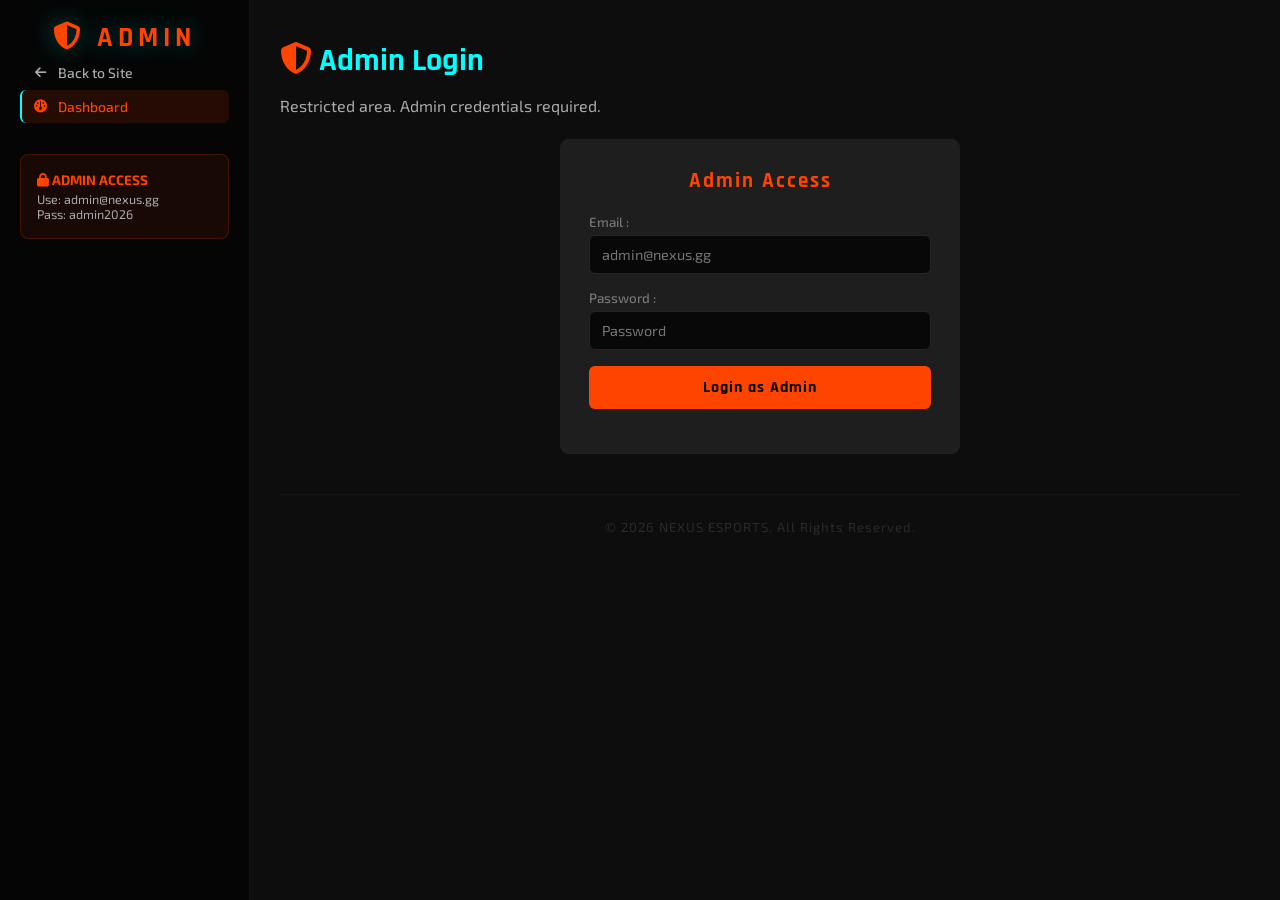
==== admin.html @ 05f13041 "Add files via upload" ====
<!DOCTYPE html>
<html lang="en">
<head>
    <meta charset="UTF-8">
    <meta name="viewport" content="width=device-width, initial-scale=1.0">
    <title>Admin Dashboard | NEXUS Esports</title>
    <link rel="stylesheet" href="styles.css">
    <link rel="stylesheet" href="https://cdnjs.cloudflare.com/ajax/libs/font-awesome/6.4.0/css/all.min.css">
    <style>
        /* Admin-specific sidebar override */
        .admin-nav {
            width: 250px;
            height: 100vh;
            position: fixed;
            left: 0; top: 0;
            background: #050505;
            padding: 20px;
            border-right: 1px solid #ff440020;
        }
        .admin-nav .logo { color: #ff4400; }
        .admin-nav .nav-links a { color: #aaa; }
        .admin-nav .nav-links a.active { background: #ff440020; color: #ff4400; }

        .admin-tabs {
            display: flex;
            gap: 8px;
            margin-bottom: 28px;
            flex-wrap: wrap;
        }
        .admin-tab-btn {
            padding: 9px 18px;
            border: 1px solid #ff4400;
            background: transparent;
            color: #ff4400;
            border-radius: 5px;
            cursor: pointer;
            font-size: 0.85rem;
            font-weight: bold;
            transition: all 0.2s;
        }
        .admin-tab-btn.active, .admin-tab-btn:hover {
            background: #ff4400;
            color: white;
        }
        .admin-panel { display: none; }
        .admin-panel.active { display: block; }

        .stat-grid {
            display: grid;
            grid-template-columns: repeat(auto-fit, minmax(160px, 1fr));
            gap: 16px;
            margin-bottom: 30px;
        }
        .stat-card {
            background: #1e1e1e;
            padding: 20px;
            border-radius: 8px;
            text-align: center;
            border-top: 3px solid #ff4400;
        }
        .stat-card .num { font-size: 2rem; color: #ff4400; font-weight: bold; }
        .stat-card .label { color: #aaa; font-size: 0.8rem; margin-top: 4px; }

        table {
            width: 100%;
            border-collapse: collapse;
            background: #1e1e1e;
            border-radius: 8px;
            overflow: hidden;
        }
        th {
            background: #ff440020;
            color: #ff4400;
            padding: 12px 16px;
            text-align: left;
            font-size: 0.85rem;
            text-transform: uppercase;
            letter-spacing: 0.5px;
        }
        td {
            padding: 12px 16px;
            border-bottom: 1px solid #2a2a2a;
            font-size: 0.9rem;
        }
        tr:last-child td { border-bottom: none; }
        tr:hover td { background: #252525; }

        .action-btn {
            padding: 5px 12px;
            border-radius: 4px;
            border: none;
            cursor: pointer;
            font-size: 0.8rem;
            font-weight: bold;
            margin-right: 4px;
        }
        .btn-edit { background: #0077ff; color: white; }
        .btn-delete { background: #ff4d4d; color: white; }
        .btn-view { background: #00aa55; color: white; }

        .admin-form {
            background: #1e1e1e;
            padding: 24px;
            border-radius: 8px;
            max-width: 600px;
            margin-top: 24px;
        }
        .admin-form h3 { margin-bottom: 18px; color: #ff4400; }

        .search-bar {
            display: flex;
            gap: 10px;
            margin-bottom: 16px;
        }
        .search-bar input {
            flex: 1;
            padding: 10px;
            border-radius: 5px;
            border: 1px solid #444;
            background: #222;
            color: white;
        }

        /* Chart bars */
        .bar-chart { margin-top: 16px; }
        .bar-row {
            display: flex;
            align-items: center;
            gap: 12px;
            margin-bottom: 12px;
        }
        .bar-label { width: 160px; color: #aaa; font-size: 0.85rem; flex-shrink: 0; }
        .bar-track { flex: 1; background: #2a2a2a; border-radius: 10px; height: 22px; position: relative; }
        .bar-fill { height: 100%; border-radius: 10px; background: linear-gradient(90deg, #ff4400, #ff8800); transition: width 1s ease; }
        .bar-val { width: 40px; text-align: right; color: #ff4400; font-weight: bold; font-size: 0.9rem; }

        .badge-status {
            padding: 3px 9px;
            border-radius: 20px;
            font-size: 0.75rem;
            font-weight: bold;
        }
        .s-active { background:#00ff8830; color:#00ff88; }
        .s-pending { background:#ffaa0030; color:#ffaa00; }
        .s-banned  { background:#ff4d4d30; color:#ff4d4d; }

        .upload-area {
            border: 2px dashed #ff4400;
            border-radius: 8px;
            padding: 30px;
            text-align: center;
            color: #aaa;
            margin-bottom: 16px;
            cursor: pointer;
            transition: background 0.2s;
        }
        .upload-area:hover { background: #ff440010; }
        .upload-area i { font-size: 2rem; color: #ff4400; display: block; margin-bottom: 10px; }
    </style>
</head>
<body>
    <nav class="sidebar admin-nav">
        <div class="logo"><i class="fa-solid fa-shield-halved"></i> ADMIN</div>
        <ul class="nav-links">
            <li><a href="index.html"><i class="fa-solid fa-arrow-left"></i> Back to Site</a></li>
            <li><a href="admin.html" class="active"><i class="fa-solid fa-gauge"></i> Dashboard</a></li>
        </ul>
        <div style="margin-top:30px;padding:16px;background:#ff440015;border-radius:8px;border:1px solid #ff440030;">
            <div style="color:#ff4400;font-weight:bold;font-size:0.85rem;"><i class="fa-solid fa-lock"></i> ADMIN ACCESS</div>
            <div style="color:#aaa;font-size:0.78rem;margin-top:4px;">Use: admin@nexus.gg<br>Pass: admin2026</div>
        </div>
    </nav>

    <main id="adminMain">
        <!-- login wall injected by JS if not admin -->
    </main>

    <script>
        const ADMIN_EMAIL = 'admin@nexus.gg';
        const ADMIN_PASS = 'admin2026';

        // Seed demo data if empty
        function seedData() {
            if (!localStorage.getItem('nexus_demo_seeded')) {
                localStorage.setItem('nexus_users', JSON.stringify([
                    { username: 'ProGamer99', email: 'demo@nexus.gg', password: 'nexus123', country: 'TN', games: ['Valorant','LoL'], skilllevel: 87 },
                    { username: 'SnipeKing', email: 'snipe@king.com', password: 'pass123', country: 'FR', games: ['CS'], skilllevel: 72 },
                    { username: 'FortMaster', email: 'fort@master.io', password: 'fort456', country: 'US', games: ['Fortnite'], skilllevel: 55 },
                    { username: 'MidlaneGod', email: 'mid@lane.gg', password: 'mid789', country: 'KR', games: ['LoL'], skilllevel: 94 },
                ]));
                localStorage.setItem('nexus_bookings', JSON.stringify([
                    { name: 'ProGamer99', email: 'demo@nexus.gg', tournament: 'Valorant Masters Tokyo', team: 'Alpha Squad', game: 'Valorant', date: '05/10/2026' },
                    { name: 'MidlaneGod', email: 'mid@lane.gg', tournament: 'MSI 2026', team: 'G2 Fan Team', game: 'League of Legends', date: '05/12/2026' },
                    { name: 'SnipeKing', email: 'snipe@king.com', tournament: 'CS Major 2026', team: 'Shadow', game: 'Counter-Strike', date: '05/14/2026' },
                ]));
                localStorage.setItem('nexus_orders', JSON.stringify([
                    { item: 'NEXUS Jersey', qty: 2, price: 34.99, email: 'demo@nexus.gg', address: 'Tunis, TN', date: '05/10/2026' },
                    { item: 'Pro Gaming Mouse', qty: 1, price: 79.99, email: 'snipe@king.com', address: 'Paris, FR', date: '05/11/2026' },
                    { item: 'NEXUS Headset', qty: 1, price: 89.99, email: 'fort@master.io', address: 'NYC, US', date: '05/13/2026' },
                    { item: 'VIP Tournament Pass', qty: 1, price: 199.99, email: 'mid@lane.gg', address: 'Seoul, KR', date: '05/15/2026' },
                ]));
                localStorage.setItem('nexus_products', JSON.stringify([
                    { id: 1, name: 'NEXUS Jersey', category: 'Apparel', price: 34.99, stock: 150, image: '👕' },
                    { id: 2, name: 'NEXUS Cap', category: 'Apparel', price: 19.99, stock: 200, image: '🧢' },
                    { id: 3, name: 'Pro Gaming Mouse', category: 'Hardware', price: 79.99, stock: 45, image: '🖱️' },
                    { id: 4, name: 'NEXUS Headset', category: 'Hardware', price: 89.99, stock: 30, image: '🎧' },
                    { id: 5, name: 'Mechanical Keyboard', category: 'Hardware', price: 119.99, stock: 20, image: '⌨️' },
                    { id: 6, name: 'VIP Tournament Pass', category: 'Passes', price: 199.99, stock: 100, image: '🏅' },
                ]));
                localStorage.setItem('nexus_demo_seeded', '1');
            }
        }

        seedData();

        const adminAuth = sessionStorage.getItem('nexus_admin');
        const mainEl = document.getElementById('adminMain');

        if (!adminAuth) {
            mainEl.innerHTML = `
                <h1><i class="fa-solid fa-shield-halved" style="color:#ff4400;"></i> Admin Login</h1>
                <p style="color:#aaa;">Restricted area. Admin credentials required.</p>
                <form style="max-width:400px;background:#1e1e1e;padding:28px;border-radius:8px;margin-top:24px;" onsubmit="adminLogin(event)">
                    <h2 style="color:#ff4400;text-align:center;margin-bottom:20px;">Admin Access</h2>
                    <label>Email :</label>
                    <input type="email" id="aEmail" placeholder="admin@nexus.gg" required>
                    <label>Password :</label>
                    <input type="password" id="aPass" placeholder="Password" required>
                    <div id="adminErr" style="display:none;color:#ff4d4d;margin-bottom:12px;padding:10px;background:#1e1e1e;border-left:3px solid #ff4d4d;border-radius:4px;">
                        <i class="fa-solid fa-triangle-exclamation"></i> Invalid credentials.
                    </div>
                    <input type="submit" value="Login as Admin" class="btn" style="width:100%;background:#ff4400;">
                </form>
                <footer style="margin-top:40px;">&copy; 2026 NEXUS ESPORTS. All Rights Reserved.</footer>
            `;
        } else {
            renderDashboard();
        }

        function adminLogin(e) {
            e.preventDefault();
            const email = document.getElementById('aEmail').value.trim();
            const pass = document.getElementById('aPass').value;
            if (email === ADMIN_EMAIL && pass === ADMIN_PASS) {
                sessionStorage.setItem('nexus_admin', '1');
                renderDashboard();
            } else {
                document.getElementById('adminErr').style.display = 'block';
            }
        }

        function renderDashboard() {
            const users = JSON.parse(localStorage.getItem('nexus_users') || '[]');
            const bookings = JSON.parse(localStorage.getItem('nexus_bookings') || '[]');
            const orders = JSON.parse(localStorage.getItem('nexus_orders') || '[]');
            const products = JSON.parse(localStorage.getItem('nexus_products') || '[]');

            const revenue = orders.reduce((s, o) => s + o.price * o.qty, 0).toFixed(2);

            mainEl.innerHTML = `
                <div style="display:flex;justify-content:space-between;align-items:center;margin-bottom:24px;flex-wrap:wrap;gap:12px;">
                    <h1><i class="fa-solid fa-gauge" style="color:#ff4400;"></i> Admin Dashboard</h1>
                    <button onclick="adminLogout()" style="background:transparent;border:1px solid #ff4d4d;color:#ff4d4d;padding:8px 18px;border-radius:5px;cursor:pointer;font-weight:bold;">
                        <i class="fa-solid fa-right-from-bracket"></i> Logout
                    </button>
                </div>

                <!-- Stats -->
                <div class="stat-grid">
                    <div class="stat-card"><div class="num">${users.length}</div><div class="label">Registered Users</div></div>
                    <div class="stat-card"><div class="num">${bookings.length}</div><div class="label">Reservations</div></div>
                    <div class="stat-card"><div class="num">${orders.length}</div><div class="label">Orders</div></div>
                    <div class="stat-card"><div class="num">$${revenue}</div><div class="label">Total Revenue</div></div>
                    <div class="stat-card"><div class="num">${products.length}</div><div class="label">Products</div></div>
                </div>

                <!-- Tabs -->
                <div class="admin-tabs">
                    <button class="admin-tab-btn active" onclick="switchAdmin('clients', this)"><i class="fa-solid fa-users"></i> Clients</button>
                    <button class="admin-tab-btn" onclick="switchAdmin('products', this)"><i class="fa-solid fa-box"></i> Products</button>
                    <button class="admin-tab-btn" onclick="switchAdmin('reservations', this)"><i class="fa-solid fa-ticket"></i> Reservations</button>
                    <button class="admin-tab-btn" onclick="switchAdmin('orders', this)"><i class="fa-solid fa-bag-shopping"></i> Orders</button>
                    <button class="admin-tab-btn" onclick="switchAdmin('stats', this)"><i class="fa-solid fa-chart-bar"></i> Statistics</button>
                </div>

                <!-- CLIENTS -->
                <div id="admin-clients" class="admin-panel active">
                    <div class="search-bar">
                        <input type="text" id="clientSearch" placeholder="Search clients..." oninput="filterTable('clientSearch','clientTable')">
                    </div>
                    <table>
                        <thead><tr><th>#</th><th>Username</th><th>Email</th><th>Country</th><th>Skill</th><th>Status</th><th>Actions</th></tr></thead>
                        <tbody id="clientTable">
                            ${users.map((u, i) => `
                                <tr>
                                    <td>${i+1}</td>
                                    <td><strong>${u.username}</strong></td>
                                    <td>${u.email}</td>
                                    <td>${u.country || '—'}</td>
                                    <td>${u.skilllevel || '—'}/100</td>
                                    <td><span class="badge-status s-active">Active</span></td>
                                    <td>
                                        <button class="action-btn btn-view" onclick="alert('User: ${u.username}\\nEmail: ${u.email}\\nCountry: ${u.country||'N/A'}\\nGames: ${(u.games||[]).join(', ')||'N/A'}\\nSkill: ${u.skilllevel||'N/A'}')"><i class="fa-solid fa-eye"></i></button>
                                        <button class="action-btn btn-delete" onclick="deleteUser(${i})"><i class="fa-solid fa-trash"></i></button>
                                    </td>
                                </tr>`).join('')}
                        </tbody>
                    </table>
                </div>

                <!-- PRODUCTS -->
                <div id="admin-products" class="admin-panel">
                    <button class="btn" style="background:#ff4400;margin-bottom:16px;" onclick="toggleProductForm()"><i class="fa-solid fa-plus"></i> Add Product</button>
                    <div id="productFormWrap" style="display:none;">
                        <div class="admin-form" style="margin-bottom:20px;">
                            <h3><i class="fa-solid fa-plus"></i> Add New Product</h3>
                            <label>Product Name :</label>
                            <input type="text" id="pName" placeholder="e.g. NEXUS Hoodie">
                            <label>Category :</label>
                            <select id="pCat"><option>Apparel</option><option>Hardware</option><option>Passes</option><option>Accessories</option></select>
                            <label>Price ($) :</label>
                            <input type="number" id="pPrice" placeholder="29.99" step="0.01" min="0">
                            <label>Stock :</label>
                            <input type="number" id="pStock" placeholder="100" min="0">
                            <label>Image / Icon :</label>
                            <div class="upload-area" onclick="document.getElementById('pFile').click()">
                                <i class="fa-solid fa-cloud-arrow-up"></i>
                                <span>Click to upload product image</span>
                                <input type="file" id="pFile" accept="image/*" style="display:none;" onchange="previewFile(this)">
                            </div>
                            <div id="filePreview"></div>
                            <button class="btn" style="background:#ff4400;" onclick="addProduct()">Save Product</button>
                        </div>
                    </div>
                    <table>
                        <thead><tr><th>#</th><th>Icon</th><th>Name</th><th>Category</th><th>Price</th><th>Stock</th><th>Actions</th></tr></thead>
                        <tbody id="productTable">
                            ${products.map((p, i) => `
                                <tr>
                                    <td>${i+1}</td>
                                    <td style="font-size:1.4rem;">${p.image}</td>
                                    <td><strong>${p.name}</strong></td>
                                    <td>${p.category}</td>
                                    <td style="color:cyan;">$${p.price.toFixed(2)}</td>
                                    <td>${p.stock}</td>
                                    <td>
                                        <button class="action-btn btn-delete" onclick="deleteProduct(${i})"><i class="fa-solid fa-trash"></i></button>
                                    </td>
                                </tr>`).join('')}
                        </tbody>
                    </table>
                </div>

                <!-- RESERVATIONS -->
                <div id="admin-reservations" class="admin-panel">
                    <div class="search-bar">
                        <input type="text" id="resSearch" placeholder="Search reservations..." oninput="filterTable('resSearch','resTable')">
                    </div>
                    <table>
                        <thead><tr><th>#</th><th>Name</th><th>Email</th><th>Tournament</th><th>Game</th><th>Team</th><th>Date</th><th>Actions</th></tr></thead>
                        <tbody id="resTable">
                            ${bookings.map((b, i) => `
                                <tr>
                                    <td>${i+1}</td>
                                    <td><strong>${b.name}</strong></td>
                                    <td>${b.email}</td>
                                    <td>${b.tournament}</td>
                                    <td>${b.game}</td>
                                    <td>${b.team}</td>
                                    <td>${b.date}</td>
                                    <td>
                                        <button class="action-btn btn-delete" onclick="deleteBooking(${i})"><i class="fa-solid fa-trash"></i></button>
                                    </td>
                                </tr>`).join('')}
                        </tbody>
                    </table>
                </div>

                <!-- ORDERS -->
                <div id="admin-orders" class="admin-panel">
                    <div class="search-bar">
                        <input type="text" id="ordSearch" placeholder="Search orders..." oninput="filterTable('ordSearch','ordTable')">
                    </div>
                    <table>
                        <thead><tr><th>#</th><th>Email</th><th>Item</th><th>Qty</th><th>Price</th><th>Total</th><th>Date</th><th>Status</th></tr></thead>
                        <tbody id="ordTable">
                            ${orders.map((o, i) => `
                                <tr>
                                    <td>${i+1}</td>
                                    <td>${o.email}</td>
                                    <td><strong>${o.item}</strong></td>
                                    <td>${o.qty}</td>
                                    <td>$${o.price.toFixed(2)}</td>
                                    <td style="color:cyan;">$${(o.price*o.qty).toFixed(2)}</td>
                                    <td>${o.date}</td>
                                    <td><span class="badge-status s-pending">Processing</span></td>
                                </tr>`).join('')}
                        </tbody>
                    </table>
                </div>

                <!-- STATISTICS -->
                <div id="admin-stats" class="admin-panel">
                    <div style="display:grid;grid-template-columns:repeat(auto-fit,minmax(300px,1fr));gap:24px;">
                        <div style="background:#1e1e1e;padding:24px;border-radius:8px;">
                            <h3 style="color:#ff4400;margin-bottom:16px;"><i class="fa-solid fa-gamepad"></i> Games Popularity</h3>
                            <div class="bar-chart">
                                ${buildBar('Valorant', countBookings(bookings,'Valorant'), bookings.length)}
                                ${buildBar('League of Legends', countBookings(bookings,'League of Legends'), bookings.length)}
                                ${buildBar('Counter-Strike', countBookings(bookings,'Counter-Strike'), bookings.length)}
                                ${buildBar('Fortnite', countBookings(bookings,'Fortnite'), bookings.length)}
                            </div>
                        </div>
                        <div style="background:#1e1e1e;padding:24px;border-radius:8px;">
                            <h3 style="color:#ff4400;margin-bottom:16px;"><i class="fa-solid fa-bag-shopping"></i> Top Products by Revenue</h3>
                            <div class="bar-chart">
                                ${buildProductBars(orders)}
                            </div>
                        </div>
                        <div style="background:#1e1e1e;padding:24px;border-radius:8px;">
                            <h3 style="color:#ff4400;margin-bottom:16px;"><i class="fa-solid fa-globe"></i> Users by Country</h3>
                            <div class="bar-chart">
                                ${buildCountryBars(users)}
                            </div>
                        </div>
                        <div style="background:#1e1e1e;padding:24px;border-radius:8px;">
                            <h3 style="color:#ff4400;margin-bottom:16px;"><i class="fa-solid fa-chart-line"></i> Summary</h3>
                            <table style="background:transparent;">
                                <tr><td style="color:#aaa;padding:8px 4px;">Total Users</td><td style="color:cyan;font-weight:bold;">${users.length}</td></tr>
                                <tr><td style="color:#aaa;padding:8px 4px;">Total Bookings</td><td style="color:cyan;font-weight:bold;">${bookings.length}</td></tr>
                                <tr><td style="color:#aaa;padding:8px 4px;">Total Orders</td><td style="color:cyan;font-weight:bold;">${orders.length}</td></tr>
                                <tr><td style="color:#aaa;padding:8px 4px;">Total Revenue</td><td style="color:cyan;font-weight:bold;">$${revenue}</td></tr>
                                <tr><td style="color:#aaa;padding:8px 4px;">Avg Order Value</td><td style="color:cyan;font-weight:bold;">$${orders.length ? (orders.reduce((s,o)=>s+o.price*o.qty,0)/orders.length).toFixed(2) : '0.00'}</td></tr>
                                <tr><td style="color:#aaa;padding:8px 4px;">Products Listed</td><td style="color:cyan;font-weight:bold;">${products.length}</td></tr>
                            </table>
                        </div>
                    </div>
                </div>

                <footer style="margin-top:40px;">&copy; 2026 NEXUS ESPORTS Admin Panel. All Rights Reserved.</footer>
            `;
        }

        function countBookings(bookings, game) {
            return bookings.filter(b => b.game && b.game.toLowerCase().includes(game.toLowerCase())).length;
        }

        function buildBar(label, val, total) {
            const pct = total > 0 ? Math.round((val / total) * 100) : 0;
            return `<div class="bar-row">
                <div class="bar-label">${label}</div>
                <div class="bar-track"><div class="bar-fill" style="width:${pct}%"></div></div>
                <div class="bar-val">${val}</div>
            </div>`;
        }

        function buildProductBars(orders) {
            const totals = {};
            orders.forEach(o => { totals[o.item] = (totals[o.item] || 0) + o.price * o.qty; });
            const max = Math.max(...Object.values(totals), 1);
            return Object.entries(totals).sort((a,b)=>b[1]-a[1]).slice(0,5).map(([name, val]) =>
                `<div class="bar-row">
                    <div class="bar-label" style="font-size:0.78rem;">${name}</div>
                    <div class="bar-track"><div class="bar-fill" style="width:${Math.round(val/max*100)}%"></div></div>
                    <div class="bar-val" style="font-size:0.8rem;">$${val.toFixed(0)}</div>
                </div>`
            ).join('') || '<p style="color:#aaa;">No orders yet.</p>';
        }

        function buildCountryBars(users) {
            const counts = {};
            users.forEach(u => { if(u.country) counts[u.country] = (counts[u.country]||0)+1; });
            const max = Math.max(...Object.values(counts), 1);
            return Object.entries(counts).sort((a,b)=>b[1]-a[1]).map(([c,v]) =>
                `<div class="bar-row">
                    <div class="bar-label">${c}</div>
                    <div class="bar-track"><div class="bar-fill" style="width:${Math.round(v/max*100)}%"></div></div>
                    <div class="bar-val">${v}</div>
                </div>`
            ).join('') || '<p style="color:#aaa;">No users yet.</p>';
        }

        function switchAdmin(tab, btn) {
            document.querySelectorAll('.admin-panel').forEach(p => p.classList.remove('active'));
            document.querySelectorAll('.admin-tab-btn').forEach(b => b.classList.remove('active'));
            document.getElementById('admin-' + tab).classList.add('active');
            btn.classList.add('active');
        }

        function filterTable(inputId, tableId) {
            const q = document.getElementById(inputId).value.toLowerCase();
            const rows = document.querySelectorAll(`#${tableId} tr`);
            rows.forEach(r => { r.style.display = r.textContent.toLowerCase().includes(q) ? '' : 'none'; });
        }

        function deleteUser(i) {
            if (!confirm('Delete this user?')) return;
            const users = JSON.parse(localStorage.getItem('nexus_users') || '[]');
            users.splice(i, 1);
            localStorage.setItem('nexus_users', JSON.stringify(users));
            renderDashboard();
        }

        function deleteBooking(i) {
            if (!confirm('Delete this reservation?')) return;
            const bookings = JSON.parse(localStorage.getItem('nexus_bookings') || '[]');
            bookings.splice(i, 1);
            localStorage.setItem('nexus_bookings', JSON.stringify(bookings));
            renderDashboard(); switchAdmin('reservations', document.querySelectorAll('.admin-tab-btn')[2]);
        }

        function toggleProductForm() {
            const w = document.getElementById('productFormWrap');
            w.style.display = w.style.display === 'none' ? 'block' : 'none';
        }

        function previewFile(input) {
            const file = input.files[0];
            if (file) {
                document.getElementById('filePreview').innerHTML = `<p style="color:#00ff88;margin-bottom:10px;"><i class="fa-solid fa-check"></i> File selected: ${file.name}</p>`;
            }
        }

        function addProduct() {
            const name = document.getElementById('pName').value.trim();
            const cat = document.getElementById('pCat').value;
            const price = parseFloat(document.getElementById('pPrice').value);
            const stock = parseInt(document.getElementById('pStock').value);
            if (!name || isNaN(price) || isNaN(stock)) { alert('Please fill in all fields.'); return; }
            const products = JSON.parse(localStorage.getItem('nexus_products') || '[]');
            products.push({ id: Date.now(), name, category: cat, price, stock, image: '📦' });
            localStorage.setItem('nexus_products', JSON.stringify(products));
            renderDashboard();
            switchAdmin('products', document.querySelectorAll('.admin-tab-btn')[1]);
        }

        function deleteProduct(i) {
            if (!confirm('Delete this product?')) return;
            const products = JSON.parse(localStorage.getItem('nexus_products') || '[]');
            products.splice(i, 1);
            localStorage.setItem('nexus_products', JSON.stringify(products));
            renderDashboard();
            switchAdmin('products', document.querySelectorAll('.admin-tab-btn')[1]);
        }

        function adminLogout() {
            sessionStorage.removeItem('nexus_admin');
            location.reload();
        }
    </script>
</body>
</html>
---- styles.css ----
@import url('https://fonts.googleapis.com/css2?family=Rajdhani:wght@400;500;600;700&family=Exo+2:wght@300;400;500;600&display=swap');

* { margin: 0; padding: 0; box-sizing: border-box; }

body {
    font-family: 'Exo 2', Arial, sans-serif;
    background: #0d0d0d;
    color: #e0e0e0;
}

/* ===========================
   SIDEBAR
=========================== */
.sidebar {
    width: 240px;
    height: 100vh;
    position: fixed;
    left: 0; top: 0;
    background: #070707;
    padding: 0;
    border-right: 1px solid #181818;
    display: flex;
    flex-direction: column;
    overflow-y: auto;
    z-index: 100;
}

.sidebar-header {
    padding: 20px 18px 14px;
    border-bottom: 1px solid #181818;
}

.logo {
    color: cyan;
    font-family: 'Rajdhani', sans-serif;
    font-size: 28px;
    font-weight: 700;
    letter-spacing: 5px;
    text-align: center;
    text-shadow: 0 0 24px rgba(0,255,255,0.35);
}

.logo-sub {
    text-align: center;
    font-size: 0.6rem;
    color: #333;
    letter-spacing: 3px;
    margin-top: 2px;
    text-transform: uppercase;
}

.nav-section { padding: 10px 12px 4px; }

.nav-section-label {
    font-size: 0.58rem;
    letter-spacing: 2.5px;
    text-transform: uppercase;
    color: #2a2a2a;
    font-weight: 700;
    padding: 0 8px;
    margin-bottom: 4px;
    font-family: 'Rajdhani', sans-serif;
}

.nav-links { list-style: none; }
.nav-links li { margin-bottom: 1px; }

.nav-links a {
    display: flex;
    align-items: center;
    gap: 10px;
    color: #666;
    text-decoration: none;
    padding: 8px 10px;
    border-radius: 6px;
    font-size: 0.87rem;
    font-weight: 500;
    transition: all 0.15s;
    border-left: 2px solid transparent;
}

.nav-links a i { width: 16px; text-align: center; font-size: 0.82rem; flex-shrink: 0; }

.nav-links a:hover { background: #121212; color: #bbb; }

.nav-links a.active {
    background: rgba(0,255,255,0.07);
    color: cyan;
    border-left: 2px solid cyan;
}

.nav-divider { height: 1px; background: #141414; margin: 6px 12px; }

.sidebar-footer {
    margin-top: auto;
    padding: 12px 18px;
    border-top: 1px solid #141414;
    font-size: 0.75rem;
    color: #2a2a2a;
    text-align: center;
}

/* ===========================
   MAIN
=========================== */
main { margin-left: 240px; padding: 40px; min-height: 100vh; }

.hero {
    background: linear-gradient(rgba(0,0,0,0.78), rgba(0,0,0,0.78)),
                url('assets/esports_hero_bg.png') center/cover no-repeat;
    padding: 90px 40px;
    text-align: center;
    margin: -40px -40px 40px -40px;
    position: relative;
}
.hero::after {
    content: '';
    position: absolute;
    bottom: 0; left: 0; right: 0;
    height: 2px;
    background: linear-gradient(90deg, transparent, cyan, transparent);
}
.hero h1 {
    font-family: 'Rajdhani', sans-serif;
    color: cyan;
    font-size: 2.8rem;
    letter-spacing: 6px;
    margin-bottom: 15px;
    text-shadow: 0 0 40px rgba(0,255,255,0.25);
}

h1, h2, h3 { font-family: 'Rajdhani', sans-serif; color: cyan; margin-bottom: 15px; }
p { margin-bottom: 10px; color: #aaa; }

.grid { display: grid; grid-template-columns: repeat(auto-fit, minmax(250px, 1fr)); gap: 20px; }

.card {
    background: #111;
    padding: 20px;
    border-radius: 8px;
    text-align: center;
    border: 1px solid #1a1a1a;
    transition: border-color 0.2s;
}
.card:hover { border-color: #2a2a2a; }
.card img { width: 100%; max-height: 120px; object-fit: contain; }
.card video { width: 100%; height: 220px; object-fit: cover; background: black; border-radius: 4px; }
.card h3 { margin-top: 15px; font-size: 1rem; }

form {
    max-width: 600px;
    margin: 30px auto;
    background: #0f0f0f;
    padding: 28px;
    border-radius: 10px;
    border: 1px solid #1e1e1e;
}
form h2 { text-align: center; color: cyan; margin-bottom: 22px; font-size: 1.3rem; letter-spacing: 2px; }

label { display: block; margin-bottom: 5px; color: #777; font-weight: 500; font-size: 0.84rem; }

input, textarea, select {
    width: 100%;
    padding: 10px 12px;
    margin-bottom: 16px;
    border-radius: 6px;
    border: 1px solid #242424;
    background: #080808;
    color: #e0e0e0;
    font-family: 'Exo 2', sans-serif;
    font-size: 0.9rem;
    transition: border-color 0.2s;
}
input:focus, textarea:focus, select:focus { outline: none; border-color: rgba(0,255,255,0.25); }

input[type="submit"], .btn {
    background: cyan;
    color: #000;
    font-family: 'Rajdhani', sans-serif;
    font-weight: 700;
    font-size: 1rem;
    letter-spacing: 1px;
    border: none;
    padding: 11px 20px;
    border-radius: 6px;
    cursor: pointer;
    transition: all 0.2s;
    text-decoration: none;
    display: inline-block;
}
input[type="submit"]:hover, .btn:hover { background: #fff; }

.player-row { display: flex; align-items: center; margin: 12px 0; gap: 15px; }
.player-row img { width: 70px; height: 70px; border-radius: 50%; object-fit: cover; border: 2px solid cyan; }

footer { text-align: center; padding: 24px; margin-top: 50px; color: #2a2a2a; border-top: 1px solid #141414; font-size: 0.82rem; letter-spacing: 1px; }
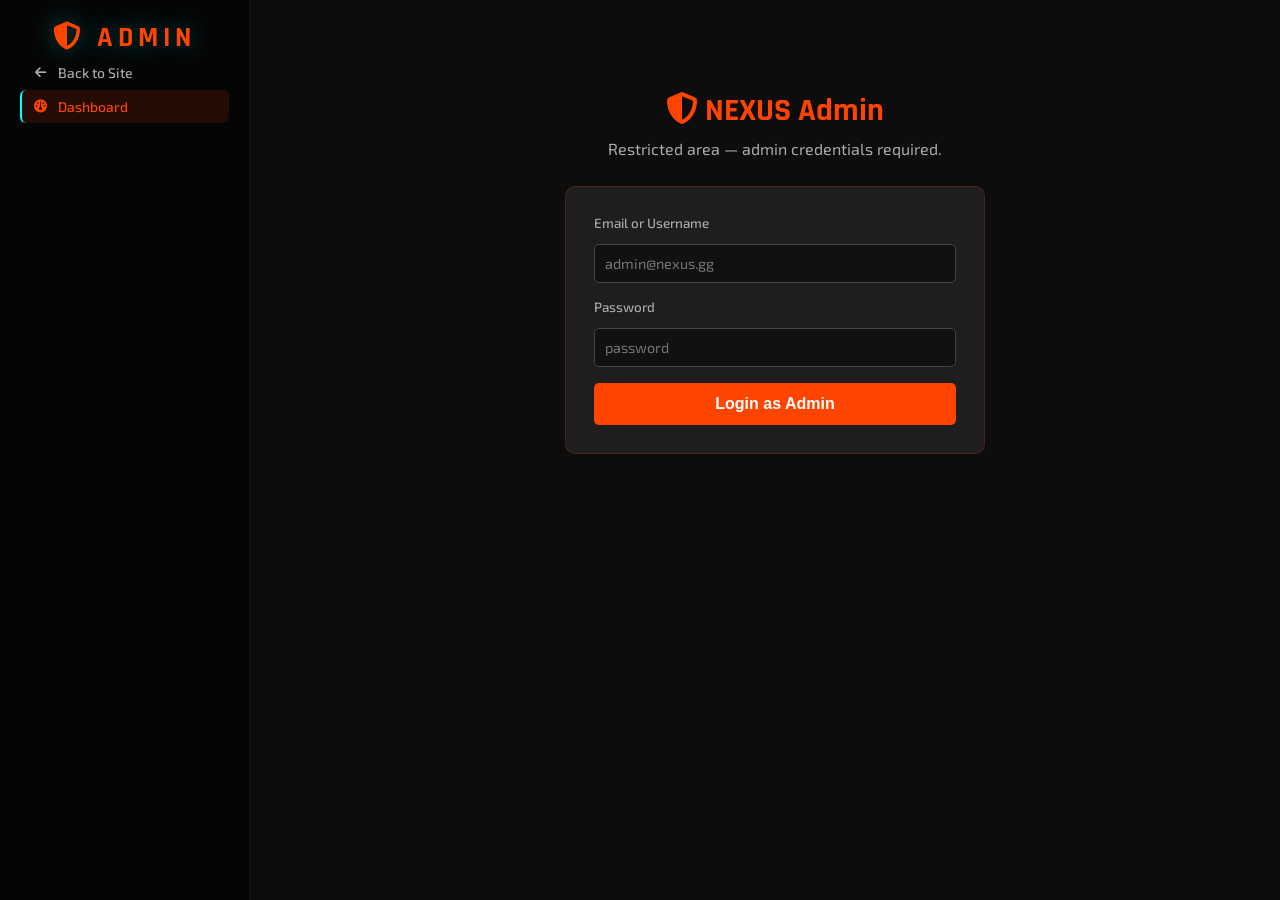
==== commit fbf0dc36: "Replace with final version" ====
--- a/admin.html
+++ b/admin.html
@@ -7,546 +7,652 @@
     <link rel="stylesheet" href="styles.css">
     <link rel="stylesheet" href="https://cdnjs.cloudflare.com/ajax/libs/font-awesome/6.4.0/css/all.min.css">
     <style>
-        /* Admin-specific sidebar override */
         .admin-nav {
-            width: 250px;
-            height: 100vh;
-            position: fixed;
-            left: 0; top: 0;
-            background: #050505;
-            padding: 20px;
-            border-right: 1px solid #ff440020;
+            width: 250px; height: 100vh; position: fixed; left: 0; top: 0;
+            background: #050505; padding: 20px; border-right: 1px solid #ff440020;
         }
         .admin-nav .logo { color: #ff4400; }
         .admin-nav .nav-links a { color: #aaa; }
         .admin-nav .nav-links a.active { background: #ff440020; color: #ff4400; }
-
-        .admin-tabs {
-            display: flex;
-            gap: 8px;
-            margin-bottom: 28px;
-            flex-wrap: wrap;
+        .admin-tabs { display: flex; gap: 8px; margin-bottom: 28px; flex-wrap: wrap; }
+        .admin-tab-btn {
+            padding: 9px 18px; border: 1px solid #ff4400; background: transparent;
+            color: #ff4400; border-radius: 5px; cursor: pointer; font-size: 0.85rem;
+            font-weight: bold; transition: all 0.2s;
         }
-        .admin-tab-btn {
-            padding: 9px 18px;
-            border: 1px solid #ff4400;
-            background: transparent;
-            color: #ff4400;
-            border-radius: 5px;
-            cursor: pointer;
-            font-size: 0.85rem;
-            font-weight: bold;
-            transition: all 0.2s;
-        }
-        .admin-tab-btn.active, .admin-tab-btn:hover {
-            background: #ff4400;
-            color: white;
-        }
+        .admin-tab-btn.active, .admin-tab-btn:hover { background: #ff4400; color: white; }
         .admin-panel { display: none; }
         .admin-panel.active { display: block; }
-
-        .stat-grid {
-            display: grid;
-            grid-template-columns: repeat(auto-fit, minmax(160px, 1fr));
-            gap: 16px;
-            margin-bottom: 30px;
-        }
-        .stat-card {
-            background: #1e1e1e;
-            padding: 20px;
-            border-radius: 8px;
-            text-align: center;
-            border-top: 3px solid #ff4400;
-        }
+        .stat-grid { display: grid; grid-template-columns: repeat(auto-fit, minmax(160px, 1fr)); gap: 16px; margin-bottom: 30px; }
+        .stat-card { background: #1e1e1e; padding: 20px; border-radius: 8px; text-align: center; border-top: 3px solid #ff4400; }
         .stat-card .num { font-size: 2rem; color: #ff4400; font-weight: bold; }
         .stat-card .label { color: #aaa; font-size: 0.8rem; margin-top: 4px; }
-
-        table {
-            width: 100%;
-            border-collapse: collapse;
-            background: #1e1e1e;
-            border-radius: 8px;
-            overflow: hidden;
-        }
-        th {
-            background: #ff440020;
-            color: #ff4400;
-            padding: 12px 16px;
-            text-align: left;
-            font-size: 0.85rem;
-            text-transform: uppercase;
-            letter-spacing: 0.5px;
-        }
-        td {
-            padding: 12px 16px;
-            border-bottom: 1px solid #2a2a2a;
-            font-size: 0.9rem;
-        }
+        table { width: 100%; border-collapse: collapse; background: #1e1e1e; border-radius: 8px; overflow: hidden; }
+        th { background: #ff440020; color: #ff4400; padding: 12px 16px; text-align: left; font-size: 0.85rem; text-transform: uppercase; letter-spacing: 0.5px; }
+        td { padding: 10px 16px; border-bottom: 1px solid #2a2a2a; font-size: 0.88rem; }
         tr:last-child td { border-bottom: none; }
         tr:hover td { background: #252525; }
-
-        .action-btn {
-            padding: 5px 12px;
-            border-radius: 4px;
-            border: none;
-            cursor: pointer;
-            font-size: 0.8rem;
-            font-weight: bold;
-            margin-right: 4px;
+        .action-btn { padding: 5px 12px; border-radius: 4px; border: none; cursor: pointer; font-size: 0.8rem; font-weight: bold; margin-right: 4px; }
+        .btn-edit   { background: #0077ff; color: white; }
+        .btn-delete { background: #ff4d4d; color: white; }
+        .btn-save   { background: #00aa55; color: white; }
+        .admin-form { background: #1e1e1e; padding: 24px; border-radius: 8px; max-width: 620px; margin-top: 24px; }
+        .admin-form h3 { margin-bottom: 18px; color: #ff4400; }
+        .admin-form label { display: block; margin-bottom: 4px; color: #aaa; font-size: 0.85rem; margin-top: 12px; }
+        .admin-form input, .admin-form select, .admin-form textarea {
+            width: 100%; padding: 10px; border-radius: 5px; border: 1px solid #444;
+            background: #222; color: white; box-sizing: border-box;
         }
-        .btn-edit { background: #0077ff; color: white; }
-        .btn-delete { background: #ff4d4d; color: white; }
-        .btn-view { background: #00aa55; color: white; }
-
-        .admin-form {
-            background: #1e1e1e;
-            padding: 24px;
-            border-radius: 8px;
-            max-width: 600px;
-            margin-top: 24px;
-        }
-        .admin-form h3 { margin-bottom: 18px; color: #ff4400; }
-
-        .search-bar {
-            display: flex;
-            gap: 10px;
-            margin-bottom: 16px;
-        }
-        .search-bar input {
-            flex: 1;
-            padding: 10px;
-            border-radius: 5px;
-            border: 1px solid #444;
-            background: #222;
-            color: white;
-        }
-
-        /* Chart bars */
+        .search-bar { display: flex; gap: 10px; margin-bottom: 16px; }
+        .search-bar input { flex: 1; padding: 10px; border-radius: 5px; border: 1px solid #444; background: #222; color: white; }
         .bar-chart { margin-top: 16px; }
-        .bar-row {
-            display: flex;
-            align-items: center;
-            gap: 12px;
-            margin-bottom: 12px;
-        }
+        .bar-row { display: flex; align-items: center; gap: 12px; margin-bottom: 12px; }
         .bar-label { width: 160px; color: #aaa; font-size: 0.85rem; flex-shrink: 0; }
-        .bar-track { flex: 1; background: #2a2a2a; border-radius: 10px; height: 22px; position: relative; }
-        .bar-fill { height: 100%; border-radius: 10px; background: linear-gradient(90deg, #ff4400, #ff8800); transition: width 1s ease; }
+        .bar-track { flex: 1; background: #2a2a2a; border-radius: 10px; height: 22px; }
+        .bar-fill { height: 100%; border-radius: 10px; background: linear-gradient(90deg, #ff4400, #ff8800); }
         .bar-val { width: 40px; text-align: right; color: #ff4400; font-weight: bold; font-size: 0.9rem; }
-
-        .badge-status {
-            padding: 3px 9px;
-            border-radius: 20px;
-            font-size: 0.75rem;
-            font-weight: bold;
-        }
-        .s-active { background:#00ff8830; color:#00ff88; }
-        .s-pending { background:#ffaa0030; color:#ffaa00; }
-        .s-banned  { background:#ff4d4d30; color:#ff4d4d; }
-
-        .upload-area {
-            border: 2px dashed #ff4400;
-            border-radius: 8px;
-            padding: 30px;
-            text-align: center;
-            color: #aaa;
-            margin-bottom: 16px;
-            cursor: pointer;
-            transition: background 0.2s;
-        }
-        .upload-area:hover { background: #ff440010; }
-        .upload-area i { font-size: 2rem; color: #ff4400; display: block; margin-bottom: 10px; }
+        .badge-status { padding: 3px 9px; border-radius: 20px; font-size: 0.75rem; font-weight: bold; }
+        .s-active    { background:#00ff8830; color:#00ff88; }
+        .s-pending   { background:#ffaa0030; color:#ffaa00; }
+        .s-banned    { background:#ff4d4d30; color:#ff4d4d; }
+        .s-processing{ background:#ffaa0030; color:#ffaa00; }
+        .s-shipped   { background:#0077ff30; color:#66aaff; }
+        .s-delivered { background:#00ff8830; color:#00ff88; }
+        .s-cancelled { background:#ff4d4d30; color:#ff4d4d; }
+        .toast { position:fixed; bottom:24px; right:24px; background:#1e1e1e; color:white; padding:14px 22px; border-radius:8px; border-left:4px solid #00ff88; z-index:9999; font-size:0.9rem; box-shadow:0 4px 20px #0008; display:none; }
+        .toast.err { border-color:#ff4d4d; }
+        .modal-bg { display:none; position:fixed; inset:0; background:#000a; z-index:1000; align-items:center; justify-content:center; }
+        .modal-bg.open { display:flex; }
+        .modal { background:#1a1a1a; border:1px solid #ff440040; border-radius:10px; padding:28px; width:560px; max-width:95vw; max-height:90vh; overflow-y:auto; }
+        .modal h3 { color:#ff4400; margin-bottom:18px; }
+        .modal label { display:block; margin-top:12px; margin-bottom:4px; color:#aaa; font-size:0.85rem; }
+        .modal input, .modal select, .modal textarea { width:100%; padding:10px; border-radius:5px; border:1px solid #444; background:#222; color:white; box-sizing:border-box; }
+        .modal-actions { display:flex; gap:10px; margin-top:20px; justify-content:flex-end; }
+        .spinner { display:inline-block; width:16px; height:16px; border:2px solid #ff4400; border-top-color:transparent; border-radius:50%; animation:spin 0.7s linear infinite; }
+        @keyframes spin { to{transform:rotate(360deg)} }
     </style>
 </head>
 <body>
-    <nav class="sidebar admin-nav">
-        <div class="logo"><i class="fa-solid fa-shield-halved"></i> ADMIN</div>
-        <ul class="nav-links">
-            <li><a href="index.html"><i class="fa-solid fa-arrow-left"></i> Back to Site</a></li>
-            <li><a href="admin.html" class="active"><i class="fa-solid fa-gauge"></i> Dashboard</a></li>
-        </ul>
-        <div style="margin-top:30px;padding:16px;background:#ff440015;border-radius:8px;border:1px solid #ff440030;">
-            <div style="color:#ff4400;font-weight:bold;font-size:0.85rem;"><i class="fa-solid fa-lock"></i> ADMIN ACCESS</div>
-            <div style="color:#aaa;font-size:0.78rem;margin-top:4px;">Use: admin@nexus.gg<br>Pass: admin2026</div>
+<nav class="sidebar admin-nav">
+    <div class="logo"><i class="fa-solid fa-shield-halved"></i> ADMIN</div>
+    <ul class="nav-links">
+        <li><a href="index.html"><i class="fa-solid fa-arrow-left"></i> Back to Site</a></li>
+        <li><a href="admin.html" class="active"><i class="fa-solid fa-gauge"></i> Dashboard</a></li>
+    </ul>
+</nav>
+
+<main id="adminMain" style="margin-left:270px;padding:30px;"></main>
+
+<div class="toast" id="toast"></div>
+
+<!-- MODAL -->
+<div class="modal-bg" id="modalBg">
+    <div class="modal" id="modalContent"></div>
+</div>
+
+<script>
+const API = 'api/';
+let currentTab = 'clients';
+
+/* ───── TOAST ───── */
+function toast(msg, err=false) {
+    const el = document.getElementById('toast');
+    el.textContent = msg;
+    el.className = 'toast' + (err?' err':'');
+    el.style.display = 'block';
+    setTimeout(()=>el.style.display='none', 3000);
+}
+
+/* ───── MODAL ───── */
+function openModal(html) {
+    document.getElementById('modalContent').innerHTML = html;
+    document.getElementById('modalBg').classList.add('open');
+}
+function closeModal() { document.getElementById('modalBg').classList.remove('open'); }
+document.getElementById('modalBg').addEventListener('click', e => { if(e.target===e.currentTarget) closeModal(); });
+
+/* ───── API helpers ───── */
+async function api(endpoint, method='GET', body=null) {
+    const opts = { method, headers: {'Content-Type':'application/json'} };
+    if (body) opts.body = JSON.stringify(body);
+    const r = await fetch(API + endpoint, opts);
+    return r.json();
+}
+
+/* ───── AUTH ───── */
+const SESSION_KEY = 'nexus_admin_session';
+
+function checkAuth() {
+    const s = sessionStorage.getItem(SESSION_KEY);
+    if (!s) { renderLogin(); return false; }
+    return true;
+}
+
+function renderLogin() {
+    document.getElementById('adminMain').innerHTML = `
+        <div style="max-width:420px;margin:60px auto;">
+            <h1 style="color:#ff4400;text-align:center;margin-bottom:8px;"><i class="fa-solid fa-shield-halved"></i> NEXUS Admin</h1>
+            <p style="color:#aaa;text-align:center;margin-bottom:28px;">Restricted area — admin credentials required.</p>
+            <div style="background:#1e1e1e;padding:28px;border-radius:10px;border:1px solid #ff440030;">
+                <label style="color:#aaa;">Email or Username</label>
+                <input id="aUser" type="text" placeholder="admin@nexus.gg" style="width:100%;padding:10px;background:#111;border:1px solid #444;border-radius:5px;color:white;margin:8px 0 16px;box-sizing:border-box;">
+                <label style="color:#aaa;">Password</label>
+                <input id="aPass" type="password" placeholder="password" style="width:100%;padding:10px;background:#111;border:1px solid #444;border-radius:5px;color:white;margin:8px 0 16px;box-sizing:border-box;">
+                <div id="loginErr" style="display:none;color:#ff4d4d;margin-bottom:12px;padding:10px;background:#ff4d4d10;border-left:3px solid #ff4d4d;border-radius:4px;font-size:0.9rem;">
+                    <i class="fa-solid fa-triangle-exclamation"></i> Invalid credentials.
+                </div>
+                <button onclick="doLogin()" style="width:100%;padding:12px;background:#ff4400;color:white;border:none;border-radius:5px;font-weight:bold;cursor:pointer;font-size:1rem;">
+                    Login as Admin
+                </button>
+            </div>
+        </div>`;
+    document.getElementById('aPass').addEventListener('keydown', e => { if(e.key==='Enter') doLogin(); });
+}
+
+async function doLogin() {
+    const user = document.getElementById('aUser').value.trim();
+    const pass = document.getElementById('aPass').value;
+    const r = await api('admin_login.php','POST',{username:user, password:pass});
+    if (r.success) {
+        sessionStorage.setItem(SESSION_KEY, JSON.stringify({username: r.username}));
+        renderDashboard();
+    } else {
+        document.getElementById('loginErr').style.display = 'block';
+    }
+}
+
+function adminLogout() {
+    sessionStorage.removeItem(SESSION_KEY);
+    renderLogin();
+}
+
+/* ───── DASHBOARD ───── */
+async function renderDashboard() {
+    const s = JSON.parse(sessionStorage.getItem(SESSION_KEY)||'{}');
+    document.getElementById('adminMain').innerHTML = `
+        <div style="display:flex;justify-content:space-between;align-items:center;margin-bottom:24px;flex-wrap:wrap;gap:12px;">
+            <h1><i class="fa-solid fa-gauge" style="color:#ff4400;"></i> Admin Dashboard</h1>
+            <div style="display:flex;align-items:center;gap:16px;">
+                <span style="color:#aaa;font-size:0.9rem;"><i class="fa-solid fa-user"></i> ${s.username||'Admin'}</span>
+                <button onclick="adminLogout()" style="background:transparent;border:1px solid #ff4d4d;color:#ff4d4d;padding:8px 18px;border-radius:5px;cursor:pointer;font-weight:bold;">
+                    <i class="fa-solid fa-right-from-bracket"></i> Logout
+                </button>
+            </div>
         </div>
-    </nav>
-
-    <main id="adminMain">
-        <!-- login wall injected by JS if not admin -->
-    </main>
-
-    <script>
-        const ADMIN_EMAIL = 'admin@nexus.gg';
-        const ADMIN_PASS = 'admin2026';
-
-        // Seed demo data if empty
-        function seedData() {
-            if (!localStorage.getItem('nexus_demo_seeded')) {
-                localStorage.setItem('nexus_users', JSON.stringify([
-                    { username: 'ProGamer99', email: 'demo@nexus.gg', password: 'nexus123', country: 'TN', games: ['Valorant','LoL'], skilllevel: 87 },
-                    { username: 'SnipeKing', email: 'snipe@king.com', password: 'pass123', country: 'FR', games: ['CS'], skilllevel: 72 },
-                    { username: 'FortMaster', email: 'fort@master.io', password: 'fort456', country: 'US', games: ['Fortnite'], skilllevel: 55 },
-                    { username: 'MidlaneGod', email: 'mid@lane.gg', password: 'mid789', country: 'KR', games: ['LoL'], skilllevel: 94 },
-                ]));
-                localStorage.setItem('nexus_bookings', JSON.stringify([
-                    { name: 'ProGamer99', email: 'demo@nexus.gg', tournament: 'Valorant Masters Tokyo', team: 'Alpha Squad', game: 'Valorant', date: '05/10/2026' },
-                    { name: 'MidlaneGod', email: 'mid@lane.gg', tournament: 'MSI 2026', team: 'G2 Fan Team', game: 'League of Legends', date: '05/12/2026' },
-                    { name: 'SnipeKing', email: 'snipe@king.com', tournament: 'CS Major 2026', team: 'Shadow', game: 'Counter-Strike', date: '05/14/2026' },
-                ]));
-                localStorage.setItem('nexus_orders', JSON.stringify([
-                    { item: 'NEXUS Jersey', qty: 2, price: 34.99, email: 'demo@nexus.gg', address: 'Tunis, TN', date: '05/10/2026' },
-                    { item: 'Pro Gaming Mouse', qty: 1, price: 79.99, email: 'snipe@king.com', address: 'Paris, FR', date: '05/11/2026' },
-                    { item: 'NEXUS Headset', qty: 1, price: 89.99, email: 'fort@master.io', address: 'NYC, US', date: '05/13/2026' },
-                    { item: 'VIP Tournament Pass', qty: 1, price: 199.99, email: 'mid@lane.gg', address: 'Seoul, KR', date: '05/15/2026' },
-                ]));
-                localStorage.setItem('nexus_products', JSON.stringify([
-                    { id: 1, name: 'NEXUS Jersey', category: 'Apparel', price: 34.99, stock: 150, image: '👕' },
-                    { id: 2, name: 'NEXUS Cap', category: 'Apparel', price: 19.99, stock: 200, image: '🧢' },
-                    { id: 3, name: 'Pro Gaming Mouse', category: 'Hardware', price: 79.99, stock: 45, image: '🖱️' },
-                    { id: 4, name: 'NEXUS Headset', category: 'Hardware', price: 89.99, stock: 30, image: '🎧' },
-                    { id: 5, name: 'Mechanical Keyboard', category: 'Hardware', price: 119.99, stock: 20, image: '⌨️' },
-                    { id: 6, name: 'VIP Tournament Pass', category: 'Passes', price: 199.99, stock: 100, image: '🏅' },
-                ]));
-                localStorage.setItem('nexus_demo_seeded', '1');
-            }
-        }
-
-        seedData();
-
-        const adminAuth = sessionStorage.getItem('nexus_admin');
-        const mainEl = document.getElementById('adminMain');
-
-        if (!adminAuth) {
-            mainEl.innerHTML = `
-                <h1><i class="fa-solid fa-shield-halved" style="color:#ff4400;"></i> Admin Login</h1>
-                <p style="color:#aaa;">Restricted area. Admin credentials required.</p>
-                <form style="max-width:400px;background:#1e1e1e;padding:28px;border-radius:8px;margin-top:24px;" onsubmit="adminLogin(event)">
-                    <h2 style="color:#ff4400;text-align:center;margin-bottom:20px;">Admin Access</h2>
-                    <label>Email :</label>
-                    <input type="email" id="aEmail" placeholder="admin@nexus.gg" required>
-                    <label>Password :</label>
-                    <input type="password" id="aPass" placeholder="Password" required>
-                    <div id="adminErr" style="display:none;color:#ff4d4d;margin-bottom:12px;padding:10px;background:#1e1e1e;border-left:3px solid #ff4d4d;border-radius:4px;">
-                        <i class="fa-solid fa-triangle-exclamation"></i> Invalid credentials.
-                    </div>
-                    <input type="submit" value="Login as Admin" class="btn" style="width:100%;background:#ff4400;">
-                </form>
-                <footer style="margin-top:40px;">&copy; 2026 NEXUS ESPORTS. All Rights Reserved.</footer>
-            `;
-        } else {
-            renderDashboard();
-        }
-
-        function adminLogin(e) {
-            e.preventDefault();
-            const email = document.getElementById('aEmail').value.trim();
-            const pass = document.getElementById('aPass').value;
-            if (email === ADMIN_EMAIL && pass === ADMIN_PASS) {
-                sessionStorage.setItem('nexus_admin', '1');
-                renderDashboard();
-            } else {
-                document.getElementById('adminErr').style.display = 'block';
-            }
-        }
-
-        function renderDashboard() {
-            const users = JSON.parse(localStorage.getItem('nexus_users') || '[]');
-            const bookings = JSON.parse(localStorage.getItem('nexus_bookings') || '[]');
-            const orders = JSON.parse(localStorage.getItem('nexus_orders') || '[]');
-            const products = JSON.parse(localStorage.getItem('nexus_products') || '[]');
-
-            const revenue = orders.reduce((s, o) => s + o.price * o.qty, 0).toFixed(2);
-
-            mainEl.innerHTML = `
-                <div style="display:flex;justify-content:space-between;align-items:center;margin-bottom:24px;flex-wrap:wrap;gap:12px;">
-                    <h1><i class="fa-solid fa-gauge" style="color:#ff4400;"></i> Admin Dashboard</h1>
-                    <button onclick="adminLogout()" style="background:transparent;border:1px solid #ff4d4d;color:#ff4d4d;padding:8px 18px;border-radius:5px;cursor:pointer;font-weight:bold;">
-                        <i class="fa-solid fa-right-from-bracket"></i> Logout
-                    </button>
-                </div>
-
-                <!-- Stats -->
-                <div class="stat-grid">
-                    <div class="stat-card"><div class="num">${users.length}</div><div class="label">Registered Users</div></div>
-                    <div class="stat-card"><div class="num">${bookings.length}</div><div class="label">Reservations</div></div>
-                    <div class="stat-card"><div class="num">${orders.length}</div><div class="label">Orders</div></div>
-                    <div class="stat-card"><div class="num">$${revenue}</div><div class="label">Total Revenue</div></div>
-                    <div class="stat-card"><div class="num">${products.length}</div><div class="label">Products</div></div>
-                </div>
-
-                <!-- Tabs -->
-                <div class="admin-tabs">
-                    <button class="admin-tab-btn active" onclick="switchAdmin('clients', this)"><i class="fa-solid fa-users"></i> Clients</button>
-                    <button class="admin-tab-btn" onclick="switchAdmin('products', this)"><i class="fa-solid fa-box"></i> Products</button>
-                    <button class="admin-tab-btn" onclick="switchAdmin('reservations', this)"><i class="fa-solid fa-ticket"></i> Reservations</button>
-                    <button class="admin-tab-btn" onclick="switchAdmin('orders', this)"><i class="fa-solid fa-bag-shopping"></i> Orders</button>
-                    <button class="admin-tab-btn" onclick="switchAdmin('stats', this)"><i class="fa-solid fa-chart-bar"></i> Statistics</button>
-                </div>
-
-                <!-- CLIENTS -->
-                <div id="admin-clients" class="admin-panel active">
-                    <div class="search-bar">
-                        <input type="text" id="clientSearch" placeholder="Search clients..." oninput="filterTable('clientSearch','clientTable')">
-                    </div>
-                    <table>
-                        <thead><tr><th>#</th><th>Username</th><th>Email</th><th>Country</th><th>Skill</th><th>Status</th><th>Actions</th></tr></thead>
-                        <tbody id="clientTable">
-                            ${users.map((u, i) => `
-                                <tr>
-                                    <td>${i+1}</td>
-                                    <td><strong>${u.username}</strong></td>
-                                    <td>${u.email}</td>
-                                    <td>${u.country || '—'}</td>
-                                    <td>${u.skilllevel || '—'}/100</td>
-                                    <td><span class="badge-status s-active">Active</span></td>
-                                    <td>
-                                        <button class="action-btn btn-view" onclick="alert('User: ${u.username}\\nEmail: ${u.email}\\nCountry: ${u.country||'N/A'}\\nGames: ${(u.games||[]).join(', ')||'N/A'}\\nSkill: ${u.skilllevel||'N/A'}')"><i class="fa-solid fa-eye"></i></button>
-                                        <button class="action-btn btn-delete" onclick="deleteUser(${i})"><i class="fa-solid fa-trash"></i></button>
-                                    </td>
-                                </tr>`).join('')}
-                        </tbody>
-                    </table>
-                </div>
-
-                <!-- PRODUCTS -->
-                <div id="admin-products" class="admin-panel">
-                    <button class="btn" style="background:#ff4400;margin-bottom:16px;" onclick="toggleProductForm()"><i class="fa-solid fa-plus"></i> Add Product</button>
-                    <div id="productFormWrap" style="display:none;">
-                        <div class="admin-form" style="margin-bottom:20px;">
-                            <h3><i class="fa-solid fa-plus"></i> Add New Product</h3>
-                            <label>Product Name :</label>
-                            <input type="text" id="pName" placeholder="e.g. NEXUS Hoodie">
-                            <label>Category :</label>
-                            <select id="pCat"><option>Apparel</option><option>Hardware</option><option>Passes</option><option>Accessories</option></select>
-                            <label>Price ($) :</label>
-                            <input type="number" id="pPrice" placeholder="29.99" step="0.01" min="0">
-                            <label>Stock :</label>
-                            <input type="number" id="pStock" placeholder="100" min="0">
-                            <label>Image / Icon :</label>
-                            <div class="upload-area" onclick="document.getElementById('pFile').click()">
-                                <i class="fa-solid fa-cloud-arrow-up"></i>
-                                <span>Click to upload product image</span>
-                                <input type="file" id="pFile" accept="image/*" style="display:none;" onchange="previewFile(this)">
-                            </div>
-                            <div id="filePreview"></div>
-                            <button class="btn" style="background:#ff4400;" onclick="addProduct()">Save Product</button>
-                        </div>
-                    </div>
-                    <table>
-                        <thead><tr><th>#</th><th>Icon</th><th>Name</th><th>Category</th><th>Price</th><th>Stock</th><th>Actions</th></tr></thead>
-                        <tbody id="productTable">
-                            ${products.map((p, i) => `
-                                <tr>
-                                    <td>${i+1}</td>
-                                    <td style="font-size:1.4rem;">${p.image}</td>
-                                    <td><strong>${p.name}</strong></td>
-                                    <td>${p.category}</td>
-                                    <td style="color:cyan;">$${p.price.toFixed(2)}</td>
-                                    <td>${p.stock}</td>
-                                    <td>
-                                        <button class="action-btn btn-delete" onclick="deleteProduct(${i})"><i class="fa-solid fa-trash"></i></button>
-                                    </td>
-                                </tr>`).join('')}
-                        </tbody>
-                    </table>
-                </div>
-
-                <!-- RESERVATIONS -->
-                <div id="admin-reservations" class="admin-panel">
-                    <div class="search-bar">
-                        <input type="text" id="resSearch" placeholder="Search reservations..." oninput="filterTable('resSearch','resTable')">
-                    </div>
-                    <table>
-                        <thead><tr><th>#</th><th>Name</th><th>Email</th><th>Tournament</th><th>Game</th><th>Team</th><th>Date</th><th>Actions</th></tr></thead>
-                        <tbody id="resTable">
-                            ${bookings.map((b, i) => `
-                                <tr>
-                                    <td>${i+1}</td>
-                                    <td><strong>${b.name}</strong></td>
-                                    <td>${b.email}</td>
-                                    <td>${b.tournament}</td>
-                                    <td>${b.game}</td>
-                                    <td>${b.team}</td>
-                                    <td>${b.date}</td>
-                                    <td>
-                                        <button class="action-btn btn-delete" onclick="deleteBooking(${i})"><i class="fa-solid fa-trash"></i></button>
-                                    </td>
-                                </tr>`).join('')}
-                        </tbody>
-                    </table>
-                </div>
-
-                <!-- ORDERS -->
-                <div id="admin-orders" class="admin-panel">
-                    <div class="search-bar">
-                        <input type="text" id="ordSearch" placeholder="Search orders..." oninput="filterTable('ordSearch','ordTable')">
-                    </div>
-                    <table>
-                        <thead><tr><th>#</th><th>Email</th><th>Item</th><th>Qty</th><th>Price</th><th>Total</th><th>Date</th><th>Status</th></tr></thead>
-                        <tbody id="ordTable">
-                            ${orders.map((o, i) => `
-                                <tr>
-                                    <td>${i+1}</td>
-                                    <td>${o.email}</td>
-                                    <td><strong>${o.item}</strong></td>
-                                    <td>${o.qty}</td>
-                                    <td>$${o.price.toFixed(2)}</td>
-                                    <td style="color:cyan;">$${(o.price*o.qty).toFixed(2)}</td>
-                                    <td>${o.date}</td>
-                                    <td><span class="badge-status s-pending">Processing</span></td>
-                                </tr>`).join('')}
-                        </tbody>
-                    </table>
-                </div>
-
-                <!-- STATISTICS -->
-                <div id="admin-stats" class="admin-panel">
-                    <div style="display:grid;grid-template-columns:repeat(auto-fit,minmax(300px,1fr));gap:24px;">
-                        <div style="background:#1e1e1e;padding:24px;border-radius:8px;">
-                            <h3 style="color:#ff4400;margin-bottom:16px;"><i class="fa-solid fa-gamepad"></i> Games Popularity</h3>
-                            <div class="bar-chart">
-                                ${buildBar('Valorant', countBookings(bookings,'Valorant'), bookings.length)}
-                                ${buildBar('League of Legends', countBookings(bookings,'League of Legends'), bookings.length)}
-                                ${buildBar('Counter-Strike', countBookings(bookings,'Counter-Strike'), bookings.length)}
-                                ${buildBar('Fortnite', countBookings(bookings,'Fortnite'), bookings.length)}
-                            </div>
-                        </div>
-                        <div style="background:#1e1e1e;padding:24px;border-radius:8px;">
-                            <h3 style="color:#ff4400;margin-bottom:16px;"><i class="fa-solid fa-bag-shopping"></i> Top Products by Revenue</h3>
-                            <div class="bar-chart">
-                                ${buildProductBars(orders)}
-                            </div>
-                        </div>
-                        <div style="background:#1e1e1e;padding:24px;border-radius:8px;">
-                            <h3 style="color:#ff4400;margin-bottom:16px;"><i class="fa-solid fa-globe"></i> Users by Country</h3>
-                            <div class="bar-chart">
-                                ${buildCountryBars(users)}
-                            </div>
-                        </div>
-                        <div style="background:#1e1e1e;padding:24px;border-radius:8px;">
-                            <h3 style="color:#ff4400;margin-bottom:16px;"><i class="fa-solid fa-chart-line"></i> Summary</h3>
-                            <table style="background:transparent;">
-                                <tr><td style="color:#aaa;padding:8px 4px;">Total Users</td><td style="color:cyan;font-weight:bold;">${users.length}</td></tr>
-                                <tr><td style="color:#aaa;padding:8px 4px;">Total Bookings</td><td style="color:cyan;font-weight:bold;">${bookings.length}</td></tr>
-                                <tr><td style="color:#aaa;padding:8px 4px;">Total Orders</td><td style="color:cyan;font-weight:bold;">${orders.length}</td></tr>
-                                <tr><td style="color:#aaa;padding:8px 4px;">Total Revenue</td><td style="color:cyan;font-weight:bold;">$${revenue}</td></tr>
-                                <tr><td style="color:#aaa;padding:8px 4px;">Avg Order Value</td><td style="color:cyan;font-weight:bold;">$${orders.length ? (orders.reduce((s,o)=>s+o.price*o.qty,0)/orders.length).toFixed(2) : '0.00'}</td></tr>
-                                <tr><td style="color:#aaa;padding:8px 4px;">Products Listed</td><td style="color:cyan;font-weight:bold;">${products.length}</td></tr>
-                            </table>
-                        </div>
-                    </div>
-                </div>
-
-                <footer style="margin-top:40px;">&copy; 2026 NEXUS ESPORTS Admin Panel. All Rights Reserved.</footer>
-            `;
-        }
-
-        function countBookings(bookings, game) {
-            return bookings.filter(b => b.game && b.game.toLowerCase().includes(game.toLowerCase())).length;
-        }
-
-        function buildBar(label, val, total) {
-            const pct = total > 0 ? Math.round((val / total) * 100) : 0;
-            return `<div class="bar-row">
-                <div class="bar-label">${label}</div>
-                <div class="bar-track"><div class="bar-fill" style="width:${pct}%"></div></div>
-                <div class="bar-val">${val}</div>
-            </div>`;
-        }
-
-        function buildProductBars(orders) {
-            const totals = {};
-            orders.forEach(o => { totals[o.item] = (totals[o.item] || 0) + o.price * o.qty; });
-            const max = Math.max(...Object.values(totals), 1);
-            return Object.entries(totals).sort((a,b)=>b[1]-a[1]).slice(0,5).map(([name, val]) =>
-                `<div class="bar-row">
-                    <div class="bar-label" style="font-size:0.78rem;">${name}</div>
-                    <div class="bar-track"><div class="bar-fill" style="width:${Math.round(val/max*100)}%"></div></div>
-                    <div class="bar-val" style="font-size:0.8rem;">$${val.toFixed(0)}</div>
-                </div>`
-            ).join('') || '<p style="color:#aaa;">No orders yet.</p>';
-        }
-
-        function buildCountryBars(users) {
-            const counts = {};
-            users.forEach(u => { if(u.country) counts[u.country] = (counts[u.country]||0)+1; });
-            const max = Math.max(...Object.values(counts), 1);
-            return Object.entries(counts).sort((a,b)=>b[1]-a[1]).map(([c,v]) =>
-                `<div class="bar-row">
-                    <div class="bar-label">${c}</div>
-                    <div class="bar-track"><div class="bar-fill" style="width:${Math.round(v/max*100)}%"></div></div>
-                    <div class="bar-val">${v}</div>
-                </div>`
-            ).join('') || '<p style="color:#aaa;">No users yet.</p>';
-        }
-
-        function switchAdmin(tab, btn) {
-            document.querySelectorAll('.admin-panel').forEach(p => p.classList.remove('active'));
-            document.querySelectorAll('.admin-tab-btn').forEach(b => b.classList.remove('active'));
-            document.getElementById('admin-' + tab).classList.add('active');
-            btn.classList.add('active');
-        }
-
-        function filterTable(inputId, tableId) {
-            const q = document.getElementById(inputId).value.toLowerCase();
-            const rows = document.querySelectorAll(`#${tableId} tr`);
-            rows.forEach(r => { r.style.display = r.textContent.toLowerCase().includes(q) ? '' : 'none'; });
-        }
-
-        function deleteUser(i) {
-            if (!confirm('Delete this user?')) return;
-            const users = JSON.parse(localStorage.getItem('nexus_users') || '[]');
-            users.splice(i, 1);
-            localStorage.setItem('nexus_users', JSON.stringify(users));
-            renderDashboard();
-        }
-
-        function deleteBooking(i) {
-            if (!confirm('Delete this reservation?')) return;
-            const bookings = JSON.parse(localStorage.getItem('nexus_bookings') || '[]');
-            bookings.splice(i, 1);
-            localStorage.setItem('nexus_bookings', JSON.stringify(bookings));
-            renderDashboard(); switchAdmin('reservations', document.querySelectorAll('.admin-tab-btn')[2]);
-        }
-
-        function toggleProductForm() {
-            const w = document.getElementById('productFormWrap');
-            w.style.display = w.style.display === 'none' ? 'block' : 'none';
-        }
-
-        function previewFile(input) {
-            const file = input.files[0];
-            if (file) {
-                document.getElementById('filePreview').innerHTML = `<p style="color:#00ff88;margin-bottom:10px;"><i class="fa-solid fa-check"></i> File selected: ${file.name}</p>`;
-            }
-        }
-
-        function addProduct() {
-            const name = document.getElementById('pName').value.trim();
-            const cat = document.getElementById('pCat').value;
-            const price = parseFloat(document.getElementById('pPrice').value);
-            const stock = parseInt(document.getElementById('pStock').value);
-            if (!name || isNaN(price) || isNaN(stock)) { alert('Please fill in all fields.'); return; }
-            const products = JSON.parse(localStorage.getItem('nexus_products') || '[]');
-            products.push({ id: Date.now(), name, category: cat, price, stock, image: '📦' });
-            localStorage.setItem('nexus_products', JSON.stringify(products));
-            renderDashboard();
-            switchAdmin('products', document.querySelectorAll('.admin-tab-btn')[1]);
-        }
-
-        function deleteProduct(i) {
-            if (!confirm('Delete this product?')) return;
-            const products = JSON.parse(localStorage.getItem('nexus_products') || '[]');
-            products.splice(i, 1);
-            localStorage.setItem('nexus_products', JSON.stringify(products));
-            renderDashboard();
-            switchAdmin('products', document.querySelectorAll('.admin-tab-btn')[1]);
-        }
-
-        function adminLogout() {
-            sessionStorage.removeItem('nexus_admin');
-            location.reload();
-        }
-    </script>
+        <div class="stat-grid" id="statGrid"><div class="spinner"></div></div>
+        <div class="admin-tabs">
+            <button class="admin-tab-btn active" onclick="switchTab('clients',this)"><i class="fa-solid fa-users"></i> Users</button>
+            <button class="admin-tab-btn" onclick="switchTab('products',this)"><i class="fa-solid fa-box"></i> Products</button>
+            <button class="admin-tab-btn" onclick="switchTab('bookings',this)"><i class="fa-solid fa-ticket"></i> Bookings</button>
+            <button class="admin-tab-btn" onclick="switchTab('orders',this)"><i class="fa-solid fa-bag-shopping"></i> Orders</button>
+            <button class="admin-tab-btn" onclick="switchTab('stats',this)"><i class="fa-solid fa-chart-bar"></i> Statistics</button>
+        </div>
+        <div id="tabContent"></div>
+        <footer style="margin-top:40px;color:#555;font-size:0.8rem;">&copy; 2026 NEXUS ESPORTS Admin Panel.</footer>`;
+    loadStats();
+    loadTab('clients');
+}
+
+async function loadStats() {
+    const r = await api('admin_stats.php');
+    if (!r.success) return;
+    const d = r.data;
+    document.getElementById('statGrid').innerHTML = `
+        <div class="stat-card"><div class="num">${d.total_users}</div><div class="label">Users</div></div>
+        <div class="stat-card"><div class="num">${d.total_bookings}</div><div class="label">Bookings</div></div>
+        <div class="stat-card"><div class="num">${d.total_orders}</div><div class="label">Orders</div></div>
+        <div class="stat-card"><div class="num">$${parseFloat(d.total_revenue).toFixed(2)}</div><div class="label">Revenue</div></div>
+        <div class="stat-card"><div class="num">${d.total_products}</div><div class="label">Products</div></div>`;
+}
+
+function switchTab(tab, btn) {
+    document.querySelectorAll('.admin-tab-btn').forEach(b=>b.classList.remove('active'));
+    btn.classList.add('active');
+    currentTab = tab;
+    loadTab(tab);
+}
+
+function loadTab(tab) {
+    const el = document.getElementById('tabContent');
+    el.innerHTML = '<div style="padding:40px;text-align:center;"><span class="spinner"></span></div>';
+    if (tab==='clients')  loadUsers();
+    if (tab==='products') loadProducts();
+    if (tab==='bookings') loadBookings();
+    if (tab==='orders')   loadOrders();
+    if (tab==='stats')    loadStatsTab();
+}
+
+/* ───── USERS ───── */
+async function loadUsers() {
+    const r = await api('admin_users.php');
+    if (!r.success) { document.getElementById('tabContent').innerHTML='<p style="color:#ff4d4d;">Failed to load users.</p>'; return; }
+    const rows = r.data.map(u=>`
+        <tr>
+            <td>${u.id}</td>
+            <td><strong>${u.username}</strong></td>
+            <td>${u.email}</td>
+            <td>${u.country||'—'}</td>
+            <td>${u.skill_level||0}/100</td>
+            <td><span class="badge-status s-${u.status}">${u.status}</span></td>
+            <td><span style="font-size:0.8rem;color:#aaa;">${u.role}</span></td>
+            <td>
+                <button class="action-btn btn-edit" onclick="editUser(${JSON.stringify(u).replace(/"/g,'&quot;')})"><i class="fa-solid fa-pen"></i></button>
+                <button class="action-btn btn-delete" onclick="deleteUser(${u.id})"><i class="fa-solid fa-trash"></i></button>
+            </td>
+        </tr>`).join('');
+    document.getElementById('tabContent').innerHTML = `
+        <div style="display:flex;justify-content:space-between;align-items:center;margin-bottom:16px;flex-wrap:wrap;gap:10px;">
+            <div class="search-bar" style="margin:0;flex:1;min-width:200px;">
+                <input type="text" placeholder="Search users…" oninput="filterRows(this,'userTbl')">
+            </div>
+            <button class="btn" style="background:#ff4400;" onclick="addUserModal()"><i class="fa-solid fa-plus"></i> Add User</button>
+        </div>
+        <table><thead><tr><th>#</th><th>Username</th><th>Email</th><th>Country</th><th>Skill</th><th>Status</th><th>Role</th><th>Actions</th></tr></thead>
+        <tbody id="userTbl">${rows||'<tr><td colspan="8" style="text-align:center;color:#aaa;">No users found.</td></tr>'}</tbody></table>`;
+}
+
+function addUserModal() {
+    openModal(`
+        <h3><i class="fa-solid fa-user-plus"></i> Add User</h3>
+        <label>Username *</label><input id="mu_username" placeholder="ProGamer99">
+        <label>Email *</label><input id="mu_email" type="email" placeholder="user@nexus.gg">
+        <label>Password *</label><input id="mu_password" type="password" placeholder="••••••••">
+        <label>Country</label><input id="mu_country" placeholder="TN">
+        <label>Skill Level (0-100)</label><input id="mu_skill" type="number" min="0" max="100" value="0">
+        <label>Role</label><select id="mu_role"><option value="user">User</option><option value="admin">Admin</option></select>
+        <label>Status</label><select id="mu_status"><option value="active">Active</option><option value="pending">Pending</option><option value="banned">Banned</option></select>
+        <div class="modal-actions">
+            <button class="action-btn" style="background:#555;color:white;" onclick="closeModal()">Cancel</button>
+            <button class="action-btn btn-save" onclick="saveUser(null)">Save</button>
+        </div>`);
+}
+
+function editUser(u) {
+    openModal(`
+        <h3><i class="fa-solid fa-pen"></i> Edit User — ${u.username}</h3>
+        <label>Username</label><input id="mu_username" value="${u.username}">
+        <label>Email</label><input id="mu_email" type="email" value="${u.email}">
+        <label>New Password (leave blank to keep)</label><input id="mu_password" type="password" placeholder="••••••••">
+        <label>Country</label><input id="mu_country" value="${u.country||''}">
+        <label>Skill Level</label><input id="mu_skill" type="number" min="0" max="100" value="${u.skill_level||0}">
+        <label>Role</label><select id="mu_role"><option value="user"${u.role==='user'?' selected':''}>User</option><option value="admin"${u.role==='admin'?' selected':''}>Admin</option></select>
+        <label>Status</label><select id="mu_status">
+            <option value="active"${u.status==='active'?' selected':''}>Active</option>
+            <option value="pending"${u.status==='pending'?' selected':''}>Pending</option>
+            <option value="banned"${u.status==='banned'?' selected':''}>Banned</option>
+        </select>
+        <div class="modal-actions">
+            <button class="action-btn" style="background:#555;color:white;" onclick="closeModal()">Cancel</button>
+            <button class="action-btn btn-save" onclick="saveUser(${u.id})">Update</button>
+        </div>`);
+}
+
+async function saveUser(id) {
+    const body = {
+        username:    document.getElementById('mu_username').value.trim(),
+        email:       document.getElementById('mu_email').value.trim(),
+        country:     document.getElementById('mu_country').value.trim(),
+        skill_level: parseInt(document.getElementById('mu_skill').value)||0,
+        role:        document.getElementById('mu_role').value,
+        status:      document.getElementById('mu_status').value,
+    };
+    const pw = document.getElementById('mu_password').value;
+    if (pw) body.password = pw;
+    if (!body.username || !body.email) { toast('Username and email required', true); return; }
+    if (!id && !pw) { toast('Password required for new user', true); return; }
+    const r = await api(id ? `admin_users.php?id=${id}` : 'admin_users.php', id?'PUT':'POST', body);
+    if (r.success) { toast(id?'User updated!':'User created!'); closeModal(); loadUsers(); loadStats(); }
+    else toast(r.error||'Error', true);
+}
+
+async function deleteUser(id) {
+    if (!confirm('Delete this user?')) return;
+    const r = await api(`admin_users.php?id=${id}`,'DELETE');
+    if (r.success) { toast('User deleted.'); loadUsers(); loadStats(); }
+    else toast(r.error||'Error', true);
+}
+
+/* ───── PRODUCTS ───── */
+async function loadProducts() {
+    const r = await api('admin_products.php');
+    if (!r.success) { document.getElementById('tabContent').innerHTML='<p style="color:#ff4d4d;">Failed to load products.</p>'; return; }
+    const rows = r.data.map(p=>`
+        <tr>
+            <td>${p.id}</td>
+            <td>${p.image_url ? `<img src="${p.image_url}" style="width:40px;height:40px;object-fit:cover;border-radius:4px;">` : '📦'}</td>
+            <td><strong>${p.name}</strong></td>
+            <td>${p.category}</td>
+            <td style="color:cyan;">$${parseFloat(p.price).toFixed(2)}</td>
+            <td>${p.stock}</td>
+            <td>
+                <button class="action-btn btn-edit" onclick="editProduct(${JSON.stringify(p).replace(/"/g,'&quot;')})"><i class="fa-solid fa-pen"></i></button>
+                <button class="action-btn btn-delete" onclick="deleteProduct(${p.id})"><i class="fa-solid fa-trash"></i></button>
+            </td>
+        </tr>`).join('');
+    document.getElementById('tabContent').innerHTML = `
+        <div style="display:flex;justify-content:space-between;align-items:center;margin-bottom:16px;flex-wrap:wrap;gap:10px;">
+            <div class="search-bar" style="margin:0;flex:1;min-width:200px;">
+                <input type="text" placeholder="Search products…" oninput="filterRows(this,'prodTbl')">
+            </div>
+            <button class="btn" style="background:#ff4400;" onclick="addProductModal()"><i class="fa-solid fa-plus"></i> Add Product</button>
+        </div>
+        <table><thead><tr><th>#</th><th>Image</th><th>Name</th><th>Category</th><th>Price</th><th>Stock</th><th>Actions</th></tr></thead>
+        <tbody id="prodTbl">${rows||'<tr><td colspan="7" style="text-align:center;color:#aaa;">No products.</td></tr>'}</tbody></table>`;
+}
+
+function addProductModal() {
+    openModal(`
+        <h3><i class="fa-solid fa-box"></i> Add Product</h3>
+        <label>Name *</label><input id="mp_name" placeholder="NEXUS Jersey">
+        <label>Category</label>
+        <select id="mp_cat"><option>Apparel</option><option>Hardware</option><option>Passes</option><option>Accessories</option></select>
+        <label>Price ($)</label><input id="mp_price" type="number" step="0.01" min="0" placeholder="29.99">
+        <label>Stock</label><input id="mp_stock" type="number" min="0" placeholder="100">
+        <label>Image URL (optional)</label><input id="mp_img" placeholder="https://...">
+        <div class="modal-actions">
+            <button class="action-btn" style="background:#555;color:white;" onclick="closeModal()">Cancel</button>
+            <button class="action-btn btn-save" onclick="saveProduct(null)">Save</button>
+        </div>`);
+}
+
+function editProduct(p) {
+    openModal(`
+        <h3><i class="fa-solid fa-pen"></i> Edit Product — ${p.name}</h3>
+        <label>Name</label><input id="mp_name" value="${p.name}">
+        <label>Category</label>
+        <select id="mp_cat">
+            ${['Apparel','Hardware','Passes','Accessories'].map(c=>`<option${c===p.category?' selected':''}>${c}</option>`).join('')}
+        </select>
+        <label>Price ($)</label><input id="mp_price" type="number" step="0.01" min="0" value="${p.price}">
+        <label>Stock</label><input id="mp_stock" type="number" min="0" value="${p.stock}">
+        <label>Image URL</label><input id="mp_img" value="${p.image_url||''}">
+        <div class="modal-actions">
+            <button class="action-btn" style="background:#555;color:white;" onclick="closeModal()">Cancel</button>
+            <button class="action-btn btn-save" onclick="saveProduct(${p.id})">Update</button>
+        </div>`);
+}
+
+async function saveProduct(id) {
+    const body = {
+        name:      document.getElementById('mp_name').value.trim(),
+        category:  document.getElementById('mp_cat').value,
+        price:     parseFloat(document.getElementById('mp_price').value)||0,
+        stock:     parseInt(document.getElementById('mp_stock').value)||0,
+        image_url: document.getElementById('mp_img').value.trim(),
+    };
+    if (!body.name) { toast('Name required', true); return; }
+    const r = await api(id?`admin_products.php?id=${id}`:'admin_products.php', id?'PUT':'POST', body);
+    if (r.success) { toast(id?'Product updated!':'Product created!'); closeModal(); loadProducts(); loadStats(); }
+    else toast(r.error||'Error', true);
+}
+
+async function deleteProduct(id) {
+    if (!confirm('Delete this product?')) return;
+    const r = await api(`admin_products.php?id=${id}`,'DELETE');
+    if (r.success) { toast('Product deleted.'); loadProducts(); loadStats(); }
+    else toast(r.error||'Error', true);
+}
+
+/* ───── BOOKINGS ───── */
+async function loadBookings() {
+    const r = await api('admin_bookings.php');
+    if (!r.success) { document.getElementById('tabContent').innerHTML='<p style="color:#ff4d4d;">Failed to load bookings.</p>'; return; }
+    const rows = r.data.map(b=>`
+        <tr>
+            <td>${b.id}</td>
+            <td><strong>${b.name}</strong>${b.username?`<br><span style="color:#aaa;font-size:0.78rem;">@${b.username}</span>`:''}</td>
+            <td>${b.email}</td>
+            <td>${b.tournament||'—'}</td>
+            <td>${b.game||'—'}</td>
+            <td>${b.team||'—'}</td>
+            <td style="font-size:0.8rem;color:#aaa;">${b.booked_at?.slice(0,10)||'—'}</td>
+            <td>
+                <button class="action-btn btn-edit" onclick="editBooking(${JSON.stringify(b).replace(/"/g,'&quot;')})"><i class="fa-solid fa-pen"></i></button>
+                <button class="action-btn btn-delete" onclick="deleteBooking(${b.id})"><i class="fa-solid fa-trash"></i></button>
+            </td>
+        </tr>`).join('');
+    document.getElementById('tabContent').innerHTML = `
+        <div style="display:flex;justify-content:space-between;align-items:center;margin-bottom:16px;flex-wrap:wrap;gap:10px;">
+            <div class="search-bar" style="margin:0;flex:1;min-width:200px;">
+                <input type="text" placeholder="Search bookings…" oninput="filterRows(this,'bkTbl')">
+            </div>
+            <button class="btn" style="background:#ff4400;" onclick="addBookingModal()"><i class="fa-solid fa-plus"></i> Add Booking</button>
+        </div>
+        <table><thead><tr><th>#</th><th>Player</th><th>Email</th><th>Tournament</th><th>Game</th><th>Team</th><th>Date</th><th>Actions</th></tr></thead>
+        <tbody id="bkTbl">${rows||'<tr><td colspan="8" style="text-align:center;color:#aaa;">No bookings.</td></tr>'}</tbody></table>`;
+}
+
+function addBookingModal() {
+    openModal(`
+        <h3><i class="fa-solid fa-ticket"></i> Add Booking</h3>
+        <label>Name *</label><input id="mb_name" placeholder="Player name">
+        <label>Email *</label><input id="mb_email" type="email" placeholder="player@nexus.gg">
+        <label>Tournament</label><input id="mb_tournament" placeholder="Valorant Masters Tokyo">
+        <label>Game</label><input id="mb_game" placeholder="Valorant">
+        <label>Team</label><input id="mb_team" placeholder="Alpha Squad">
+        <div class="modal-actions">
+            <button class="action-btn" style="background:#555;color:white;" onclick="closeModal()">Cancel</button>
+            <button class="action-btn btn-save" onclick="saveBooking(null)">Save</button>
+        </div>`);
+}
+
+function editBooking(b) {
+    openModal(`
+        <h3><i class="fa-solid fa-pen"></i> Edit Booking #${b.id}</h3>
+        <label>Name</label><input id="mb_name" value="${b.name}">
+        <label>Email</label><input id="mb_email" type="email" value="${b.email}">
+        <label>Tournament</label><input id="mb_tournament" value="${b.tournament||''}">
+        <label>Game</label><input id="mb_game" value="${b.game||''}">
+        <label>Team</label><input id="mb_team" value="${b.team||''}">
+        <div class="modal-actions">
+            <button class="action-btn" style="background:#555;color:white;" onclick="closeModal()">Cancel</button>
+            <button class="action-btn btn-save" onclick="saveBooking(${b.id})">Update</button>
+        </div>`);
+}
+
+async function saveBooking(id) {
+    const body = {
+        name:       document.getElementById('mb_name').value.trim(),
+        email:      document.getElementById('mb_email').value.trim(),
+        tournament: document.getElementById('mb_tournament').value.trim(),
+        game:       document.getElementById('mb_game').value.trim(),
+        team:       document.getElementById('mb_team').value.trim(),
+    };
+    if (!body.name||!body.email) { toast('Name and email required', true); return; }
+    const r = await api(id?`admin_bookings.php?id=${id}`:'admin_bookings.php', id?'PUT':'POST', body);
+    if (r.success) { toast(id?'Booking updated!':'Booking created!'); closeModal(); loadBookings(); loadStats(); }
+    else toast(r.error||'Error', true);
+}
+
+async function deleteBooking(id) {
+    if (!confirm('Delete this booking?')) return;
+    const r = await api(`admin_bookings.php?id=${id}`,'DELETE');
+    if (r.success) { toast('Booking deleted.'); loadBookings(); loadStats(); }
+    else toast(r.error||'Error', true);
+}
+
+/* ───── ORDERS ───── */
+async function loadOrders() {
+    const r = await api('admin_orders.php');
+    if (!r.success) { document.getElementById('tabContent').innerHTML='<p style="color:#ff4d4d;">Failed to load orders.</p>'; return; }
+    const statusColors = {processing:'s-processing',shipped:'s-shipped',delivered:'s-delivered',cancelled:'s-cancelled'};
+    const rows = r.data.map(o=>`
+        <tr>
+            <td>${o.id}</td>
+            <td>${o.user_email}</td>
+            <td><strong>${o.item}</strong></td>
+            <td>${o.qty}</td>
+            <td>$${parseFloat(o.price).toFixed(2)}</td>
+            <td style="color:cyan;">$${(o.price*o.qty).toFixed(2)}</td>
+            <td style="font-size:0.8rem;color:#aaa;">${o.ordered_at?.slice(0,10)||'—'}</td>
+            <td><span class="badge-status ${statusColors[o.status]||'s-processing'}">${o.status}</span></td>
+            <td>
+                <button class="action-btn btn-edit" onclick="editOrder(${JSON.stringify(o).replace(/"/g,'&quot;')})"><i class="fa-solid fa-pen"></i></button>
+                <button class="action-btn btn-delete" onclick="deleteOrder(${o.id})"><i class="fa-solid fa-trash"></i></button>
+            </td>
+        </tr>`).join('');
+    document.getElementById('tabContent').innerHTML = `
+        <div style="display:flex;justify-content:space-between;align-items:center;margin-bottom:16px;flex-wrap:wrap;gap:10px;">
+            <div class="search-bar" style="margin:0;flex:1;min-width:200px;">
+                <input type="text" placeholder="Search orders…" oninput="filterRows(this,'ordTbl')">
+            </div>
+            <button class="btn" style="background:#ff4400;" onclick="addOrderModal()"><i class="fa-solid fa-plus"></i> Add Order</button>
+        </div>
+        <table><thead><tr><th>#</th><th>Email</th><th>Item</th><th>Qty</th><th>Price</th><th>Total</th><th>Date</th><th>Status</th><th>Actions</th></tr></thead>
+        <tbody id="ordTbl">${rows||'<tr><td colspan="9" style="text-align:center;color:#aaa;">No orders.</td></tr>'}</tbody></table>`;
+}
+
+function addOrderModal() {
+    openModal(`
+        <h3><i class="fa-solid fa-bag-shopping"></i> Add Order</h3>
+        <label>Customer Email *</label><input id="mo_email" type="email" placeholder="user@nexus.gg">
+        <label>Item Name *</label><input id="mo_item" placeholder="NEXUS Jersey">
+        <label>Quantity</label><input id="mo_qty" type="number" min="1" value="1">
+        <label>Price ($)</label><input id="mo_price" type="number" step="0.01" min="0" placeholder="29.99">
+        <label>Status</label>
+        <select id="mo_status">
+            <option value="processing">Processing</option>
+            <option value="shipped">Shipped</option>
+            <option value="delivered">Delivered</option>
+            <option value="cancelled">Cancelled</option>
+        </select>
+        <div class="modal-actions">
+            <button class="action-btn" style="background:#555;color:white;" onclick="closeModal()">Cancel</button>
+            <button class="action-btn btn-save" onclick="saveOrder(null)">Save</button>
+        </div>`);
+}
+
+function editOrder(o) {
+    openModal(`
+        <h3><i class="fa-solid fa-pen"></i> Edit Order #${o.id}</h3>
+        <label>Customer Email</label><input id="mo_email" type="email" value="${o.user_email}">
+        <label>Item Name</label><input id="mo_item" value="${o.item}">
+        <label>Quantity</label><input id="mo_qty" type="number" min="1" value="${o.qty}">
+        <label>Price ($)</label><input id="mo_price" type="number" step="0.01" min="0" value="${o.price}">
+        <label>Status</label>
+        <select id="mo_status">
+            ${['processing','shipped','delivered','cancelled'].map(s=>`<option value="${s}"${s===o.status?' selected':''}>${s.charAt(0).toUpperCase()+s.slice(1)}</option>`).join('')}
+        </select>
+        <div class="modal-actions">
+            <button class="action-btn" style="background:#555;color:white;" onclick="closeModal()">Cancel</button>
+            <button class="action-btn btn-save" onclick="saveOrder(${o.id})">Update</button>
+        </div>`);
+}
+
+async function saveOrder(id) {
+    const body = {
+        user_email: document.getElementById('mo_email').value.trim(),
+        item:       document.getElementById('mo_item').value.trim(),
+        qty:        parseInt(document.getElementById('mo_qty').value)||1,
+        price:      parseFloat(document.getElementById('mo_price').value)||0,
+        status:     document.getElementById('mo_status').value,
+    };
+    if (!body.user_email||!body.item) { toast('Email and item required', true); return; }
+    const r = await api(id?`admin_orders.php?id=${id}`:'admin_orders.php', id?'PUT':'POST', body);
+    if (r.success) { toast(id?'Order updated!':'Order created!'); closeModal(); loadOrders(); loadStats(); }
+    else toast(r.error||'Error', true);
+}
+
+async function deleteOrder(id) {
+    if (!confirm('Delete this order?')) return;
+    const r = await api(`admin_orders.php?id=${id}`,'DELETE');
+    if (r.success) { toast('Order deleted.'); loadOrders(); loadStats(); }
+    else toast(r.error||'Error', true);
+}
+
+/* ───── STATS TAB ───── */
+async function loadStatsTab() {
+    const r = await api('admin_stats.php');
+    if (!r.success) { document.getElementById('tabContent').innerHTML='<p style="color:#ff4d4d;">Failed to load stats.</p>'; return; }
+    const d = r.data;
+
+    function bar(label, val, max) {
+        const pct = max>0 ? Math.round(val/max*100) : 0;
+        return `<div class="bar-row">
+            <div class="bar-label" style="font-size:0.82rem;">${label}</div>
+            <div class="bar-track"><div class="bar-fill" style="width:${pct}%"></div></div>
+            <div class="bar-val" style="font-size:0.82rem;">${val}</div>
+        </div>`;
+    }
+
+    const maxGame = Math.max(...(d.games||[]).map(g=>g.cnt),1);
+    const gameBars = (d.games||[]).map(g=>bar(g.game,g.cnt,maxGame)).join('') || '<p style="color:#aaa;font-size:0.85rem;">No booking data yet.</p>';
+
+    const maxRev = Math.max(...(d.revenue_by_product||[]).map(p=>p.total),1);
+    const revBars = (d.revenue_by_product||[]).map(p=>`<div class="bar-row">
+        <div class="bar-label" style="font-size:0.78rem;">${p.item}</div>
+        <div class="bar-track"><div class="bar-fill" style="width:${Math.round(p.total/maxRev*100)}%"></div></div>
+        <div class="bar-val" style="font-size:0.78rem;">$${parseFloat(p.total).toFixed(0)}</div>
+    </div>`).join('') || '<p style="color:#aaa;font-size:0.85rem;">No order data yet.</p>';
+
+    const maxC = Math.max(...(d.users_by_country||[]).map(c=>c.cnt),1);
+    const cBars = (d.users_by_country||[]).map(c=>bar(c.country,c.cnt,maxC)).join('') || '<p style="color:#aaa;font-size:0.85rem;">No country data yet.</p>';
+
+    const maxT = Math.max(...(d.tournaments||[]).map(t=>t.cnt),1);
+    const tBars = (d.tournaments||[]).map(t=>bar(t.tournament,t.cnt,maxT)).join('') || '<p style="color:#aaa;font-size:0.85rem;">No tournament data yet.</p>';
+
+    const statusColors = {processing:'#ffaa00',shipped:'#66aaff',delivered:'#00ff88',cancelled:'#ff4d4d'};
+    const statusBars = (d.orders_by_status||[]).map(s=>`<div class="bar-row">
+        <div class="bar-label" style="font-size:0.82rem;text-transform:capitalize;">${s.status}</div>
+        <div class="bar-track"><div class="bar-fill" style="width:${Math.round(s.cnt/d.total_orders*100)}%;background:${statusColors[s.status]||'#ff4400'};"></div></div>
+        <div class="bar-val" style="font-size:0.82rem;">${s.cnt}</div>
+    </div>`).join('') || '<p style="color:#aaa;font-size:0.85rem;">No order data yet.</p>';
+
+    const lowStockHtml = (d.low_stock||[]).length > 0
+        ? (d.low_stock||[]).map(p=>`<tr>
+            <td style="color:#eee;padding:6px 4px;">${p.name}</td>
+            <td style="color:${p.stock<=5?'#ff4d4d':'#ffaa00'};font-weight:bold;padding:6px 4px;">${p.stock} left</td>
+          </tr>`).join('')
+        : `<tr><td colspan="2" style="color:#00ff88;padding:8px 4px;">✓ All products well stocked</td></tr>`;
+
+    document.getElementById('tabContent').innerHTML = `
+        <div style="display:grid;grid-template-columns:repeat(auto-fit,minmax(300px,1fr));gap:24px;">
+            <div style="background:#1e1e1e;padding:24px;border-radius:8px;">
+                <h3 style="color:#ff4400;margin-bottom:16px;"><i class="fa-solid fa-gamepad"></i> Games Popularity</h3>
+                <div class="bar-chart">${gameBars}</div>
+            </div>
+            <div style="background:#1e1e1e;padding:24px;border-radius:8px;">
+                <h3 style="color:#ff4400;margin-bottom:16px;"><i class="fa-solid fa-bag-shopping"></i> Top Products Revenue</h3>
+                <div class="bar-chart">${revBars}</div>
+            </div>
+            <div style="background:#1e1e1e;padding:24px;border-radius:8px;">
+                <h3 style="color:#ff4400;margin-bottom:16px;"><i class="fa-solid fa-globe"></i> Users by Country</h3>
+                <div class="bar-chart">${cBars}</div>
+            </div>
+            <div style="background:#1e1e1e;padding:24px;border-radius:8px;">
+                <h3 style="color:#ff4400;margin-bottom:16px;"><i class="fa-solid fa-trophy"></i> Tournament Sign-ups</h3>
+                <div class="bar-chart">${tBars}</div>
+            </div>
+            <div style="background:#1e1e1e;padding:24px;border-radius:8px;">
+                <h3 style="color:#ff4400;margin-bottom:16px;"><i class="fa-solid fa-circle-check"></i> Orders by Status</h3>
+                <div class="bar-chart">${statusBars}</div>
+            </div>
+            <div style="background:#1e1e1e;padding:24px;border-radius:8px;">
+                <h3 style="color:#ff4400;margin-bottom:16px;"><i class="fa-solid fa-chart-line"></i> Summary &amp; Stock Alerts</h3>
+                <table style="background:transparent;margin-bottom:16px;">
+                    <tr><td style="color:#aaa;padding:8px 4px;">Total Users</td><td style="color:cyan;font-weight:bold;">${d.total_users}</td></tr>
+                    <tr><td style="color:#aaa;padding:8px 4px;">Total Bookings</td><td style="color:cyan;font-weight:bold;">${d.total_bookings}</td></tr>
+                    <tr><td style="color:#aaa;padding:8px 4px;">Total Orders</td><td style="color:cyan;font-weight:bold;">${d.total_orders}</td></tr>
+                    <tr><td style="color:#aaa;padding:8px 4px;">Total Revenue</td><td style="color:cyan;font-weight:bold;">$${parseFloat(d.total_revenue).toFixed(2)}</td></tr>
+                    <tr><td style="color:#aaa;padding:8px 4px;">Avg Order Value</td><td style="color:cyan;font-weight:bold;">$${parseFloat(d.avg_order).toFixed(2)}</td></tr>
+                    <tr><td style="color:#aaa;padding:8px 4px;">Products Listed</td><td style="color:cyan;font-weight:bold;">${d.total_products}</td></tr>
+                </table>
+                <p style="color:#ffaa00;font-size:0.82rem;margin-bottom:8px;"><i class="fa-solid fa-triangle-exclamation"></i> Low Stock Alerts</p>
+                <table style="background:transparent;">${lowStockHtml}</table>
+            </div>
+        </div>`;
+}
+
+/* ───── SEARCH ───── */
+function filterRows(input, tbodyId) {
+    const q = input.value.toLowerCase();
+    document.querySelectorAll(`#${tbodyId} tr`).forEach(r=>{
+        r.style.display = r.textContent.toLowerCase().includes(q) ? '' : 'none';
+    });
+}
+
+/* ───── INIT ───── */
+if (checkAuth()) renderDashboard();
+</script>
 </body>
 </html>
